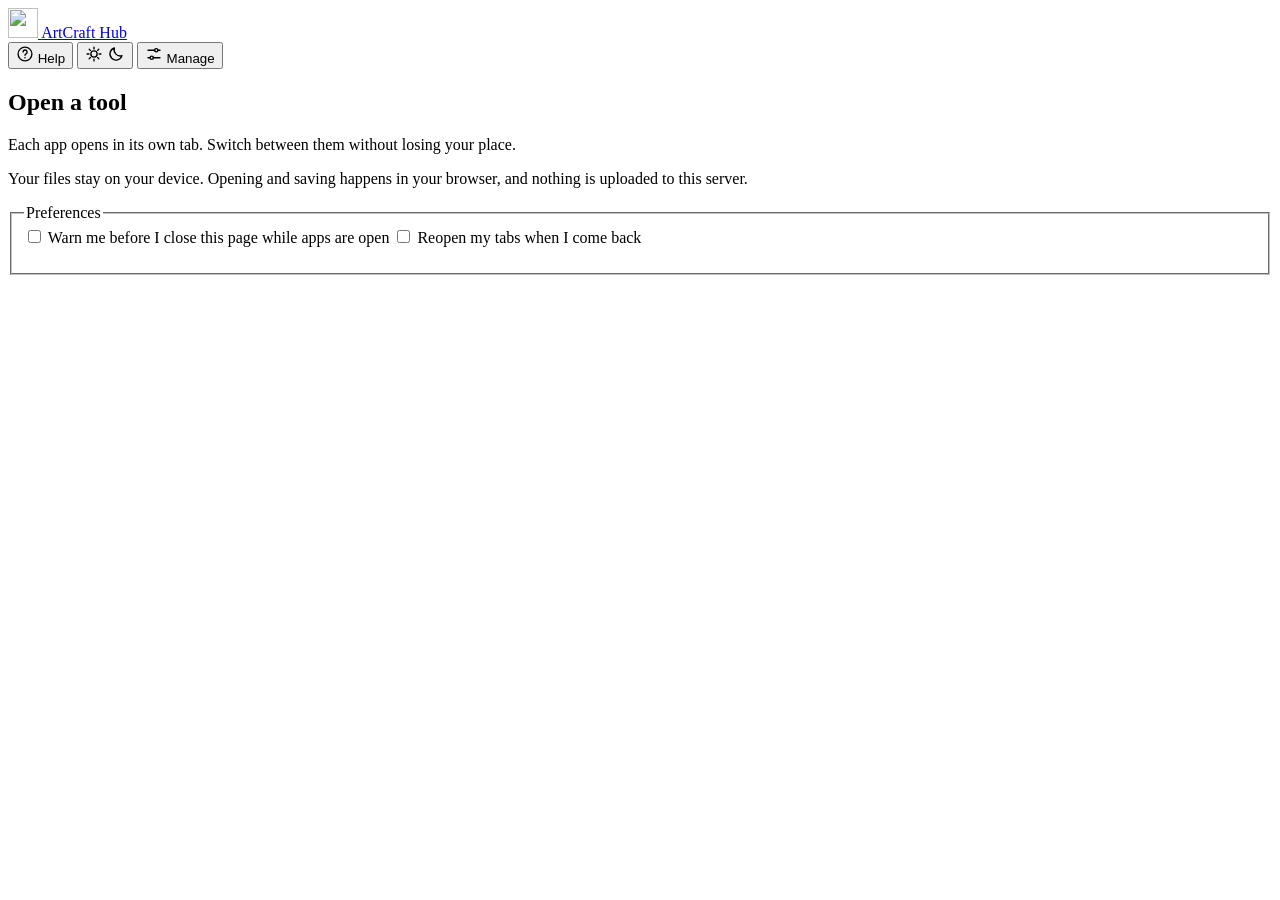
==== public/index.html @ 74a83a58 "Add files via upload" ====
<!doctype html>
<html lang="en" data-theme="dark">
<head>
  <meta charset="utf-8">
  <meta name="viewport" content="width=device-width, initial-scale=1, viewport-fit=cover">
  <meta name="color-scheme" content="dark light">
  <meta name="theme-color" content="#171a21">
  <title>ArtCraft Hub</title>
  <link rel="icon" type="image/png" sizes="32x32" href="/icon-32.png">
  <link rel="icon" type="image/png" sizes="192x192" href="/icon-192.png">
  <link rel="apple-touch-icon" href="/apple-touch-icon.png">
  <link rel="manifest" href="/manifest.webmanifest">
  <link rel="stylesheet" href="/_hub/app.css">
  <script src="/_hub/theme-init.js"></script>
</head>
<body>
  <header class="bar">
    <a class="brand" href="/" aria-label="ArtCraft Hub home">
      <img src="/logo-96.png" alt="" width="30" height="30">
      <span>ArtCraft Hub</span>
    </a>
    <div class="tabs" id="tabs" role="tablist" aria-label="Open apps"></div>
    <div class="actions">
      <button class="btn ghost" id="helpBtn" type="button" aria-label="Help and information">
        <svg viewBox="0 0 24 24" width="18" height="18" aria-hidden="true"><circle cx="12" cy="12" r="9.2" fill="none" stroke="currentColor" stroke-width="1.8"/><path d="M9.4 9.4a2.7 2.7 0 1 1 3.9 2.4c-.9.5-1.3 1-1.3 2" fill="none" stroke="currentColor" stroke-width="1.8" stroke-linecap="round"/><circle cx="12" cy="17" r="1.1" fill="currentColor"/></svg>
        <span class="lbl">Help</span>
      </button>
      <button class="btn ghost" id="themeBtn" type="button">
        <svg class="i-sun" viewBox="0 0 24 24" width="18" height="18" aria-hidden="true"><circle cx="12" cy="12" r="4.2" fill="none" stroke="currentColor" stroke-width="1.8"/><path d="M12 2.8v2.4M12 18.8v2.4M2.8 12h2.4M18.8 12h2.4M5.5 5.5l1.7 1.7M16.8 16.8l1.7 1.7M5.5 18.5l1.7-1.7M16.8 7.2l1.7-1.7" stroke="currentColor" stroke-width="1.8" stroke-linecap="round"/></svg>
        <svg class="i-moon" viewBox="0 0 24 24" width="18" height="18" aria-hidden="true"><path d="M20 14.2A8.2 8.2 0 0 1 9.8 4 8.2 8.2 0 1 0 20 14.2z" fill="none" stroke="currentColor" stroke-width="1.8" stroke-linejoin="round"/></svg>
        <span class="lbl" id="themeLbl"></span>
      </button>
      <button class="btn ghost" id="manageBtn" type="button" aria-label="Manage apps">
        <svg viewBox="0 0 24 24" width="18" height="18" aria-hidden="true"><path d="M4 7h9M17 7h3M4 17h3M11 17h9" stroke="currentColor" stroke-width="1.8" stroke-linecap="round"/><circle cx="15" cy="7" r="2.2" fill="none" stroke="currentColor" stroke-width="1.8"/><circle cx="9" cy="17" r="2.2" fill="none" stroke="currentColor" stroke-width="1.8"/></svg>
        <span class="lbl">Manage</span>
      </button>
    </div>
  </header>

  <div class="notice" id="updateBanner" role="status" aria-live="polite" hidden>
    <span id="updateText"></span>
    <span class="notice-btns">
      <button class="btn solid-inv" id="refreshBtn" type="button">Refresh now</button>
      <button class="btn ghost-inv" id="dismissBtn" type="button">Not now</button>
    </span>
  </div>

  <main id="stage">
    <div class="problem" id="problemBar" role="alert" hidden>
      <div class="problem-text">
        <strong id="problemTitle"></strong>
        <span id="problemBody"></span>
      </div>
      <span class="notice-btns">
        <button class="btn" id="problemReload" type="button">Reload this app</button>
        <button class="btn ghost" id="problemDismiss" type="button">Dismiss</button>
      </span>
    </div>
    <section class="home" id="home" role="tabpanel" aria-labelledby="tab-home">
      <div class="home-inner">
        <h1>Open a tool</h1>
        <p class="lede">Each app opens in its own tab. Switch between them without losing your place.</p>
        <div id="groups" aria-live="polite"></div>
        <p class="privacy">Your files stay on your device. Opening and saving happens in your browser, and nothing is uploaded to this server.</p>
        <fieldset class="prefs">
          <legend>Preferences</legend>
          <label><input type="checkbox" id="warnPref"> Warn me before I close this page while apps are open</label>
          <label><input type="checkbox" id="restorePref"> Reopen my tabs when I come back</label>
          <p class="note" id="storageNote"></p>
        </fieldset>
        <p class="contact" id="contact" hidden></p>
      </div>
    </section>
    <div id="frames"></div>
  </main>

  <dialog id="helpDlg" aria-labelledby="helpTitle">
    <div class="dlg-head">
      <h2 id="helpTitle">Help and information</h2>
      <button class="btn ghost" type="button" data-close>Close</button>
    </div>
    <div class="prose">
      <h3>Using the apps</h3>
      <ul>
        <li>Pick a tool on the Home tab to open it in a new tab. Switch between tabs whenever you like; each open app keeps its place.</li>
        <li>Open and save files from each app’s own menus. Files come from and go to your device, and nothing is uploaded to this server.</li>
        <li>Save to a file often. Browser storage is not a backup, and a crash or cleared browser data can lose unsaved work.</li>
        <li>You are warned before closing the page while apps are open. You can turn that off, and tab restoring too, under Preferences on the Home tab.</li>
        <li>A banner offers a refresh when an app is added, updated or removed. Save your work first, because refreshing restarts the open apps.</li>
        <li>A small arrow beside a version number means a newer version exists that the site owner has not installed yet.</li>
      </ul>

      <h3>If an app will not open or looks blank</h3>
      <p>When an app cannot start, a red bar appears above it with the reason. Try these in order:</p>
      <ol>
        <li>Press <strong>Reload this app</strong> in the bar, or refresh the page.</li>
        <li>Make sure the address starts with <code>https://</code>. Many browser features, including saving to your device and fast graphics, only work on secure pages.</li>
        <li>Use an up-to-date Chrome, Edge, Firefox or Safari. These apps run as WebAssembly and need WebGL or WebGPU for graphics. Turn on hardware acceleration in your browser settings if it is off.</li>
        <li>Close other tabs and apps, especially on phones and tablets. Each open app uses memory.</li>
        <li>If the bar says a file is missing, the problem is in how the project packaged that release. The site owner can choose another version in Manage, and the project’s maintainers can fix it in their next release.</li>
      </ol>

      <h3>What the hub fixes on its own</h3>
      <ul>
        <li>It finds the web build even when a project names its files differently, and skips installers for Windows, macOS and Linux.</li>
        <li>It checks every download before using it. If a file the app needs is in the wrong folder, it is moved into place.</li>
        <li>If the newest release is broken, the hub keeps or installs the newest one that works, remembers the broken one so it is not downloaded again, and tells the owner why in Manage.</li>
        <li>Sites built for the root of a domain have their main links adjusted so they load from here.</li>
        <li>Icons are taken from the app itself, or from the project’s repository, and a lettered tile is used if none is found.</li>
        <li>Routine log messages from apps are hidden so the browser console shows warnings and errors only.</li>
      </ul>

      <h3>Adding an app (site owner)</h3>
      <ol>
        <li>Press <strong>Manage</strong> and sign in with the admin token.</li>
        <li>Under <strong>Add an app</strong>, enter the project’s GitHub address, such as <code>owner/name</code>. Optionally choose a group, a short description, a release file pattern or an icon address.</li>
        <li>Press <strong>Add app</strong>. The server finds the project’s releases, downloads the newest web build that works, and adds a tile. This usually takes under a minute, and the list shows progress or the reason it failed.</li>
        <li>After that the server checks for new releases by itself. Each app has an <strong>Update automatically</strong> switch. When it is off, the list shows that an update is available and you press <strong>Update</strong> when you are ready.</li>
        <li>To stay on a particular version, choose it in the version list and press <strong>Pin</strong>. A pinned app never changes until you unpin it, but the list still tells you when something newer exists.</li>
        <li>Under <strong>Groups</strong> you can rename a group, which moves every app in it, and choose its colour. Use <strong>Edit</strong> on an app to change its details.</li>
      </ol>

      <h3>What an app needs in order to work here</h3>
      <ul>
        <li>A public GitHub repository with a published Release. Tags on their own are not enough.</li>
        <li>A release file that is a zip of a static website with an <code>index.html</code>. The hub recognises the usual <code>-web-</code> name and other web-looking zips. If a project’s file is named differently, use Edit and set the release file pattern.</li>
        <li>Links that work from a sub-folder. Sites that need to sit at the root of a domain may not load.</li>
        <li>A size under the limit, 400 MB unless the owner changed it.</li>
      </ul>

      <h3>Limitations</h3>
      <ul>
        <li>Only browser-based builds work. Desktop installers such as .exe, .dmg, .deb or .AppImage cannot run here.</li>
        <li>Private repositories are not supported. GitHub limits how often releases can be checked, and the owner can add a <code>GITHUB_TOKEN</code> to raise that.</li>
        <li>All apps share one web address and so share the browser’s storage. Only add projects you trust.</li>
        <li>Whether an app recovers unsaved work after a crash depends on the app. The hub only remembers which tabs were open.</li>
        <li>If every recent release of a project is broken, the app cannot be installed until the project publishes a fixed one.</li>
        <li>Saving to a file on the device needs a secure (HTTPS) connection in most browsers.</li>
      </ul>
    </div>
  </dialog>

  <dialog id="manageDlg" aria-labelledby="manageTitle">
    <div class="dlg-head">
      <h2 id="manageTitle">Manage apps</h2>
      <button class="btn ghost" id="manageClose" type="button">Close</button>
    </div>
    <div id="loginView">
      <form id="loginForm" autocomplete="off" novalidate>
        <p>Enter the admin token set in the container’s <code>ADMIN_TOKEN</code> variable.</p>
        <input class="sr-only" type="text" name="username" autocomplete="username" value="admin" tabindex="-1" aria-hidden="true">
        <div class="row">
          <input id="tokenInput" type="password" autocomplete="off" aria-label="Admin token" placeholder="Admin token">
          <button class="btn solid" id="loginBtn" type="submit">Sign in</button>
        </div>
        <p class="err" id="loginErr" role="alert"></p>
      </form>
    </div>
    <div id="adminView" hidden>
      <div class="row spread">
        <p class="note" id="adminNote"></p>
        <div class="row">
          <button class="btn" id="howBtn" type="button">How adding apps works</button>
          <button class="btn" id="checkAllBtn" type="button">Check for updates</button>
          <button class="btn ghost" id="logoutBtn" type="button">Sign out</button>
        </div>
      </div>

      <h3 id="appsHeading">Apps</h3>
      <ul class="applist" id="adminList"></ul>

      <h3>Groups</h3>
      <p class="note">Rename a group to move every app in it, or pick its colour.</p>
      <div class="cats" id="catEditor"></div>

      <section id="appForm">
        <h3 id="formTitle">Add an app</h3>
        <div class="form" id="addForm">
          <label>GitHub repository<input id="fRepo" placeholder="owner/name or https://github.com/owner/name"></label>
          <label>Name<input id="fName" placeholder="Shown on the card"></label>
          <label>Group<input id="fCat" placeholder="Office, Create, Other…" list="catList"></label>
          <datalist id="catList"></datalist>
          <label>Description<input id="fDesc" placeholder="One short line"></label>
          <label>Release file pattern <span class="hint">(optional)</span><input id="fPattern" placeholder="-web-.*\.zip$"></label>
          <label>Icon address <span class="hint">(optional, https)</span><input id="fIcon" placeholder="Used if no icon is found automatically"></label>
          <div class="row wide">
            <button class="btn solid" id="saveAppBtn" type="button">Add app</button>
            <button class="btn ghost" id="cancelEditBtn" type="button" hidden>Cancel edit</button>
          </div>
          <p class="err wide" id="formErr" role="alert"></p>
        </div>
      </section>

      <h3>Home page footer</h3>
      <p class="note">Off by default. When on, the contact is shown at the bottom of the home page for everyone.</p>
      <div class="form" id="siteForm">
        <label class="wide check"><input type="checkbox" id="sContactOn"> Show contact details on the home page</label>
        <label>Email or web address<input id="sContact" placeholder="you@example.com or https://example.com/contact"></label>
        <label>Text before it <span class="hint">(optional)</span><input id="sLabel" placeholder="Questions or problems? Contact"></label>
        <div class="row wide"><button class="btn solid" id="saveSiteBtn" type="button">Save footer</button></div>
        <p class="err wide" id="siteErr" role="alert"></p>
      </div>
    </div>
  </dialog>

  <div class="toast" id="toast" role="status" aria-live="polite"></div>
  <script src="/_hub/app.js" defer></script>
</body>
</html>
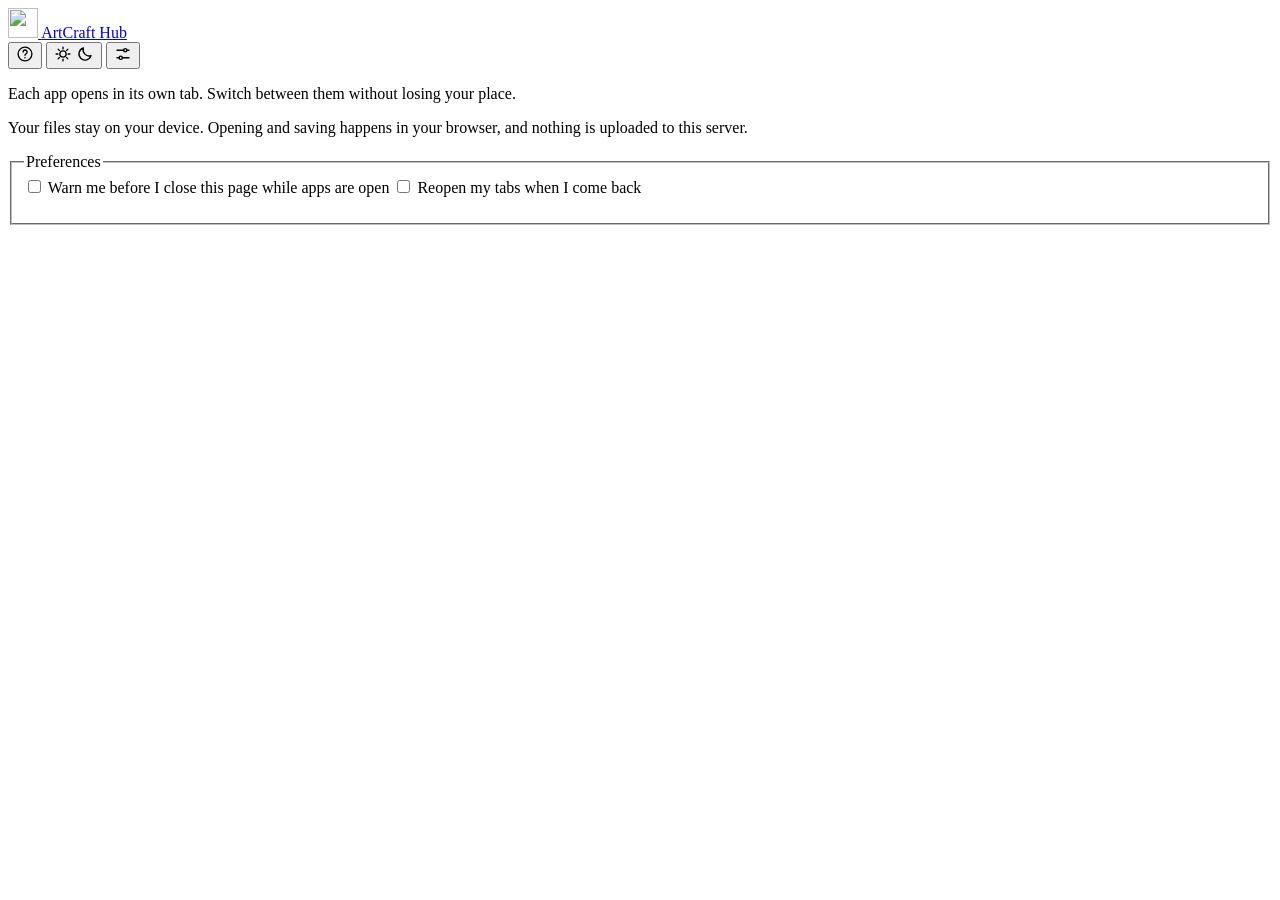
==== commit d8570020: "Remove labels from buttons and header Removed text from Help, Manage buttons, and header." ====
--- a/public/index.html
+++ b/public/index.html
@@ -23,7 +23,7 @@
     <div class="actions">
       <button class="btn ghost" id="helpBtn" type="button" aria-label="Help and information">
         <svg viewBox="0 0 24 24" width="18" height="18" aria-hidden="true"><circle cx="12" cy="12" r="9.2" fill="none" stroke="currentColor" stroke-width="1.8"/><path d="M9.4 9.4a2.7 2.7 0 1 1 3.9 2.4c-.9.5-1.3 1-1.3 2" fill="none" stroke="currentColor" stroke-width="1.8" stroke-linecap="round"/><circle cx="12" cy="17" r="1.1" fill="currentColor"/></svg>
-        <span class="lbl">Help</span>
+        <span class="lbl"></span>
       </button>
       <button class="btn ghost" id="themeBtn" type="button">
         <svg class="i-sun" viewBox="0 0 24 24" width="18" height="18" aria-hidden="true"><circle cx="12" cy="12" r="4.2" fill="none" stroke="currentColor" stroke-width="1.8"/><path d="M12 2.8v2.4M12 18.8v2.4M2.8 12h2.4M18.8 12h2.4M5.5 5.5l1.7 1.7M16.8 16.8l1.7 1.7M5.5 18.5l1.7-1.7M16.8 7.2l1.7-1.7" stroke="currentColor" stroke-width="1.8" stroke-linecap="round"/></svg>
@@ -32,7 +32,7 @@
       </button>
       <button class="btn ghost" id="manageBtn" type="button" aria-label="Manage apps">
         <svg viewBox="0 0 24 24" width="18" height="18" aria-hidden="true"><path d="M4 7h9M17 7h3M4 17h3M11 17h9" stroke="currentColor" stroke-width="1.8" stroke-linecap="round"/><circle cx="15" cy="7" r="2.2" fill="none" stroke="currentColor" stroke-width="1.8"/><circle cx="9" cy="17" r="2.2" fill="none" stroke="currentColor" stroke-width="1.8"/></svg>
-        <span class="lbl">Manage</span>
+        <span class="lbl"></span>
       </button>
     </div>
   </header>
@@ -58,7 +58,6 @@
     </div>
     <section class="home" id="home" role="tabpanel" aria-labelledby="tab-home">
       <div class="home-inner">
-        <h1>Open a tool</h1>
         <p class="lede">Each app opens in its own tab. Switch between them without losing your place.</p>
         <div id="groups" aria-live="polite"></div>
         <p class="privacy">Your files stay on your device. Opening and saving happens in your browser, and nothing is uploaded to this server.</p>
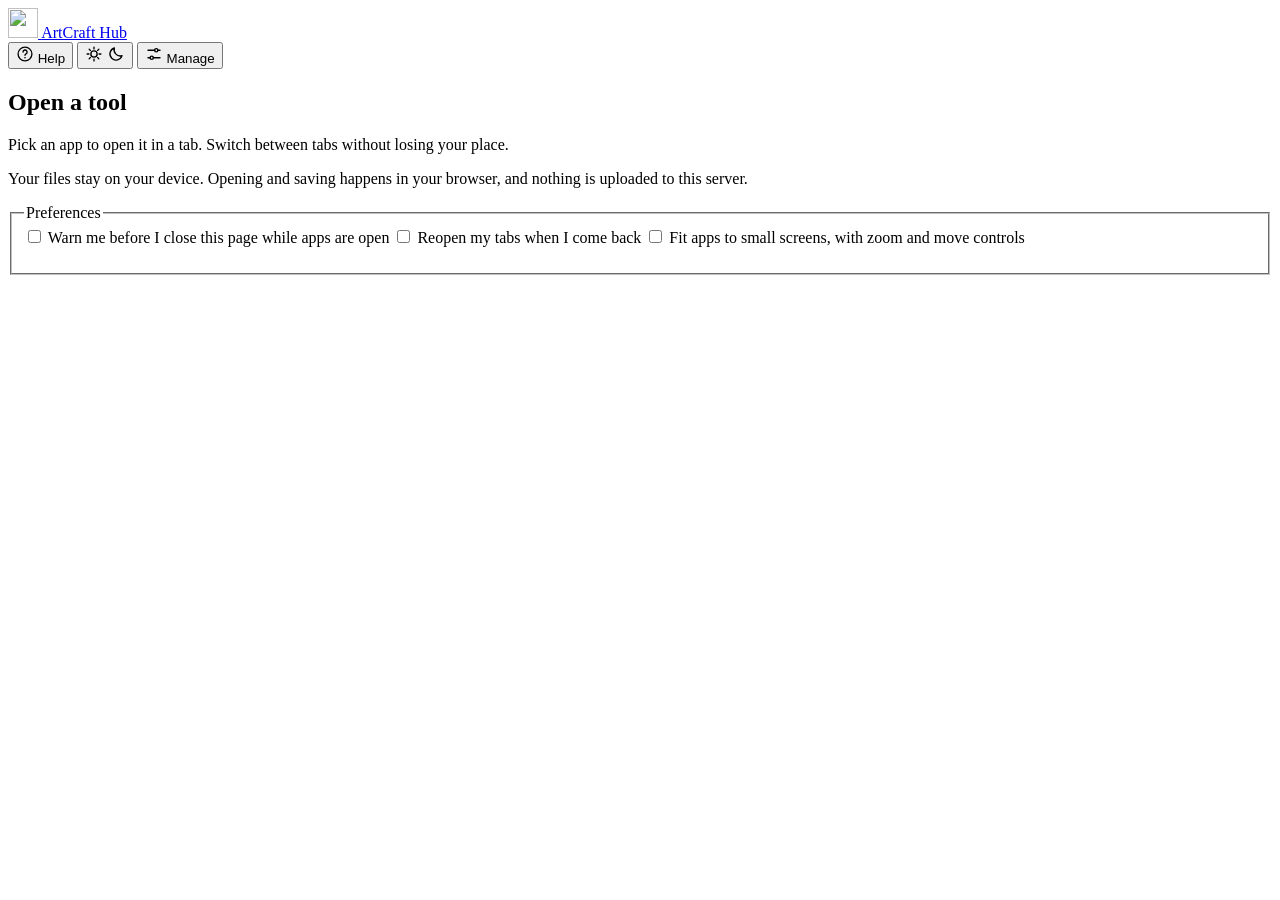
==== commit 4720544b: "Add files via upload" ====
--- a/public/index.html
+++ b/public/index.html
@@ -21,18 +21,18 @@
     </a>
     <div class="tabs" id="tabs" role="tablist" aria-label="Open apps"></div>
     <div class="actions">
-      <button class="btn ghost" id="helpBtn" type="button" aria-label="Help and information">
+      <button class="btn ghost" id="helpBtn" type="button" aria-label="Help and information" title="Help and information">
         <svg viewBox="0 0 24 24" width="18" height="18" aria-hidden="true"><circle cx="12" cy="12" r="9.2" fill="none" stroke="currentColor" stroke-width="1.8"/><path d="M9.4 9.4a2.7 2.7 0 1 1 3.9 2.4c-.9.5-1.3 1-1.3 2" fill="none" stroke="currentColor" stroke-width="1.8" stroke-linecap="round"/><circle cx="12" cy="17" r="1.1" fill="currentColor"/></svg>
-        <span class="lbl"></span>
+        <span class="lbl">Help</span>
       </button>
       <button class="btn ghost" id="themeBtn" type="button">
         <svg class="i-sun" viewBox="0 0 24 24" width="18" height="18" aria-hidden="true"><circle cx="12" cy="12" r="4.2" fill="none" stroke="currentColor" stroke-width="1.8"/><path d="M12 2.8v2.4M12 18.8v2.4M2.8 12h2.4M18.8 12h2.4M5.5 5.5l1.7 1.7M16.8 16.8l1.7 1.7M5.5 18.5l1.7-1.7M16.8 7.2l1.7-1.7" stroke="currentColor" stroke-width="1.8" stroke-linecap="round"/></svg>
         <svg class="i-moon" viewBox="0 0 24 24" width="18" height="18" aria-hidden="true"><path d="M20 14.2A8.2 8.2 0 0 1 9.8 4 8.2 8.2 0 1 0 20 14.2z" fill="none" stroke="currentColor" stroke-width="1.8" stroke-linejoin="round"/></svg>
         <span class="lbl" id="themeLbl"></span>
       </button>
-      <button class="btn ghost" id="manageBtn" type="button" aria-label="Manage apps">
+      <button class="btn ghost" id="manageBtn" type="button" aria-label="Manage apps" title="Manage apps">
         <svg viewBox="0 0 24 24" width="18" height="18" aria-hidden="true"><path d="M4 7h9M17 7h3M4 17h3M11 17h9" stroke="currentColor" stroke-width="1.8" stroke-linecap="round"/><circle cx="15" cy="7" r="2.2" fill="none" stroke="currentColor" stroke-width="1.8"/><circle cx="9" cy="17" r="2.2" fill="none" stroke="currentColor" stroke-width="1.8"/></svg>
-        <span class="lbl"></span>
+        <span class="lbl">Manage</span>
       </button>
     </div>
   </header>
@@ -58,19 +58,32 @@
     </div>
     <section class="home" id="home" role="tabpanel" aria-labelledby="tab-home">
       <div class="home-inner">
-        <p class="lede">Each app opens in its own tab. Switch between them without losing your place.</p>
+        <h1>Open a tool</h1>
+        <p class="lede">Pick an app to open it in a tab. Switch between tabs without losing your place.</p>
         <div id="groups" aria-live="polite"></div>
         <p class="privacy">Your files stay on your device. Opening and saving happens in your browser, and nothing is uploaded to this server.</p>
         <fieldset class="prefs">
           <legend>Preferences</legend>
           <label><input type="checkbox" id="warnPref"> Warn me before I close this page while apps are open</label>
           <label><input type="checkbox" id="restorePref"> Reopen my tabs when I come back</label>
+          <label><input type="checkbox" id="fitPref"> Fit apps to small screens, with zoom and move controls</label>
           <p class="note" id="storageNote"></p>
         </fieldset>
         <p class="contact" id="contact" hidden></p>
       </div>
     </section>
     <div id="frames"></div>
+    <div class="viewbar" id="viewbar" role="toolbar" aria-label="View controls" hidden>
+      <span class="vb-controls" id="vbControls">
+        <button id="vbOut" type="button" aria-label="Zoom out" title="Zoom out">&minus;</button>
+        <button id="vbFit" type="button" aria-label="Fit to screen" title="Fit to screen"><span id="vbLabel">100%</span></button>
+        <button id="vbIn" type="button" aria-label="Zoom in" title="Zoom in">+</button>
+        <button id="vbPan" type="button" aria-pressed="false">Move view</button>
+      </span>
+      <button id="vbToggle" type="button" aria-expanded="true" aria-label="Hide view controls" title="Hide view controls">
+        <svg viewBox="0 0 24 24" width="18" height="18" aria-hidden="true"><path d="M4 9V4h5M20 9V4h-5M4 15v5h5M20 15v5h-5" fill="none" stroke="currentColor" stroke-width="2" stroke-linecap="round" stroke-linejoin="round"/></svg>
+      </button>
+    </div>
   </main>
 
   <dialog id="helpDlg" aria-labelledby="helpTitle">
@@ -87,6 +100,14 @@
         <li>You are warned before closing the page while apps are open. You can turn that off, and tab restoring too, under Preferences on the Home tab.</li>
         <li>A banner offers a refresh when an app is added, updated or removed. Save your work first, because refreshing restarts the open apps.</li>
         <li>A small arrow beside a version number means a newer version exists that the site owner has not installed yet.</li>
+      </ul>
+
+      <h3>Using the apps on a phone or tablet</h3>
+      <ul>
+        <li>These are full desktop-style apps, so on a small screen they are shown at a larger virtual size, scaled down so the whole window fits. Landscape and tablets give the most room.</li>
+        <li>Use the controls at the bottom right: <strong>+</strong> and <strong>&minus;</strong> zoom in and out, the percentage button fits the app back to your screen, and the corner button hides the controls.</li>
+        <li>When zoomed in, press <strong>Move view</strong> and drag to look around, then press <strong>Use app</strong> to go back to touching the app itself.</li>
+        <li>Prefer the app at its normal size? Turn off <strong>Fit apps to small screens</strong> under Preferences on the Home tab.</li>
       </ul>
 
       <h3>If an app will not open or looks blank</h3>
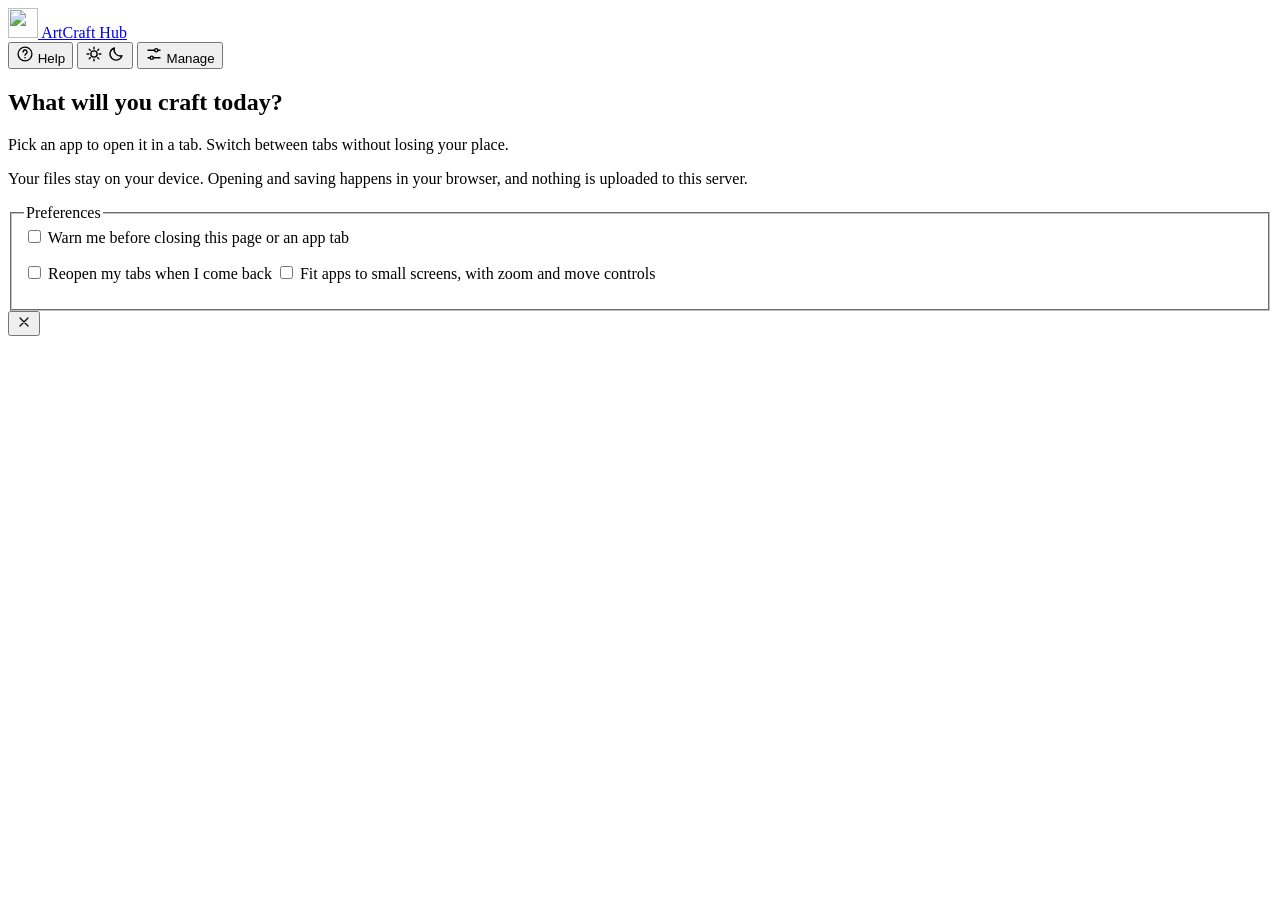
==== commit 2504d3f0: "Add files via upload" ====
--- a/public/index.html
+++ b/public/index.html
@@ -4,7 +4,7 @@
   <meta charset="utf-8">
   <meta name="viewport" content="width=device-width, initial-scale=1, viewport-fit=cover">
   <meta name="color-scheme" content="dark light">
-  <meta name="theme-color" content="#171a21">
+  <meta name="theme-color" content="#17171b">
   <title>ArtCraft Hub</title>
   <link rel="icon" type="image/png" sizes="32x32" href="/icon-32.png">
   <link rel="icon" type="image/png" sizes="192x192" href="/icon-192.png">
@@ -15,6 +15,9 @@
 </head>
 <body>
   <header class="bar">
+    <button class="btn ghost rail-toggle" id="railBtn" type="button" aria-controls="rail" aria-expanded="false" aria-label="Show app launcher" title="Show app launcher" hidden>
+      <svg viewBox="0 0 24 24" width="18" height="18" aria-hidden="true"><rect x="3.5" y="4.5" width="17" height="15" rx="2.5" fill="none" stroke="currentColor" stroke-width="1.8"/><path d="M9.5 4.5v15" stroke="currentColor" stroke-width="1.8"/></svg>
+    </button>
     <a class="brand" href="/" aria-label="ArtCraft Hub home">
       <img src="/logo-96.png" alt="" width="30" height="30">
       <span>ArtCraft Hub</span>
@@ -46,6 +49,11 @@
   </div>
 
   <main id="stage">
+    <nav class="rail" id="rail" aria-label="Launch an app" hidden>
+      <div class="rail-list" id="railList"></div>
+    </nav>
+    <div class="rail-scrim" id="railScrim" hidden></div>
+    <div class="stage-main">
     <div class="problem" id="problemBar" role="alert" hidden>
       <div class="problem-text">
         <strong id="problemTitle"></strong>
@@ -58,13 +66,16 @@
     </div>
     <section class="home" id="home" role="tabpanel" aria-labelledby="tab-home">
       <div class="home-inner">
-        <h1>Open a tool</h1>
-        <p class="lede">Pick an app to open it in a tab. Switch between tabs without losing your place.</p>
+        <header class="hero">
+          <h1>What will you <span class="hl">craft</span> today?</h1>
+          <p class="lede">Pick an app to open it in a tab. Switch between tabs without losing your place.</p>
+        </header>
         <div id="groups" aria-live="polite"></div>
         <p class="privacy">Your files stay on your device. Opening and saving happens in your browser, and nothing is uploaded to this server.</p>
         <fieldset class="prefs">
           <legend>Preferences</legend>
-          <label><input type="checkbox" id="warnPref"> Warn me before I close this page while apps are open</label>
+          <label><input type="checkbox" id="warnPref"> Warn me before closing this page or an app tab</label>
+          <p class="note" id="closeNote"></p>
           <label><input type="checkbox" id="restorePref"> Reopen my tabs when I come back</label>
           <label><input type="checkbox" id="fitPref"> Fit apps to small screens, with zoom and move controls</label>
           <p class="note" id="storageNote"></p>
@@ -72,7 +83,15 @@
         <p class="contact" id="contact" hidden></p>
       </div>
     </section>
-    <div id="frames"></div>
+    <section class="appwin off" id="appwin" aria-label="Open app">
+      <div class="appbar" id="appbar">
+        <span class="appbar-info" id="appbarInfo"></span>
+        <button class="appbar-x" id="appbarClose" type="button" aria-label="Close app" title="Close app">
+          <svg viewBox="0 0 24 24" width="16" height="16" aria-hidden="true"><path d="M6 6l12 12M18 6L6 18" fill="none" stroke="currentColor" stroke-width="1.8" stroke-linecap="round"/></svg>
+        </button>
+      </div>
+      <div id="frames"></div>
+    </section>
     <div class="viewbar" id="viewbar" role="toolbar" aria-label="View controls" hidden>
       <span class="vb-controls" id="vbControls">
         <button id="vbOut" type="button" aria-label="Zoom out" title="Zoom out">&minus;</button>
@@ -84,6 +103,7 @@
         <svg viewBox="0 0 24 24" width="18" height="18" aria-hidden="true"><path d="M4 9V4h5M20 9V4h-5M4 15v5h5M20 15v5h-5" fill="none" stroke="currentColor" stroke-width="2" stroke-linecap="round" stroke-linejoin="round"/></svg>
       </button>
     </div>
+    </div>
   </main>
 
   <dialog id="helpDlg" aria-labelledby="helpTitle">
@@ -95,11 +115,20 @@
       <h3>Using the apps</h3>
       <ul>
         <li>Pick a tool on the Home tab to open it in a new tab. Switch between tabs whenever you like; each open app keeps its place.</li>
+        <li>While an app is open, the icons down the left side jump to any other app, and a green dot marks the ones already open. The list scrolls if there are many. Press the panel button at the top left to hide or show it; on small screens it opens over the app and closes when you pick one.</li>
+        <li>On each tab, an open eye means that app is showing, and a crossed eye means it is hidden but still running (or not started yet, if the tab looks faded). The title bar above the app has a close button, and the logo takes you back Home without reloading.</li>
         <li>Open and save files from each app’s own menus. Files come from and go to your device, and nothing is uploaded to this server.</li>
         <li>Save to a file often. Browser storage is not a backup, and a crash or cleared browser data can lose unsaved work.</li>
-        <li>You are warned before closing the page while apps are open. You can turn that off, and tab restoring too, under Preferences on the Home tab.</li>
+        <li>You are warned before closing the page or an app tab while apps are open. You can turn that off, and tab restoring too, under Preferences on the Home tab, which also says whether the warning is active.</li>
         <li>A banner offers a refresh when an app is added, updated or removed. Save your work first, because refreshing restarts the open apps.</li>
         <li>A small arrow beside a version number means a newer version exists that the site owner has not installed yet.</li>
+      </ul>
+
+      <h3>Keeping your work safe</h3>
+      <ul>
+        <li>Your browser only shows the close warning after you have clicked or typed on the page. If you have just reopened the page, click anywhere once.</li>
+        <li>Phone and tablet browsers mostly never show it, and no browser can warn if it crashes, restarts or the device shuts down. Saving to a file is the only real protection.</li>
+        <li>Browsers can put background tabs to sleep to save memory, which restarts the apps in them without any warning. In Chrome, add this site under Settings → Performance → Memory Saver → Always keep these sites active. In Edge, use Settings → System and performance → Never put these sites to sleep.</li>
       </ul>
 
       <h3>Using the apps on a phone or tablet</h3>
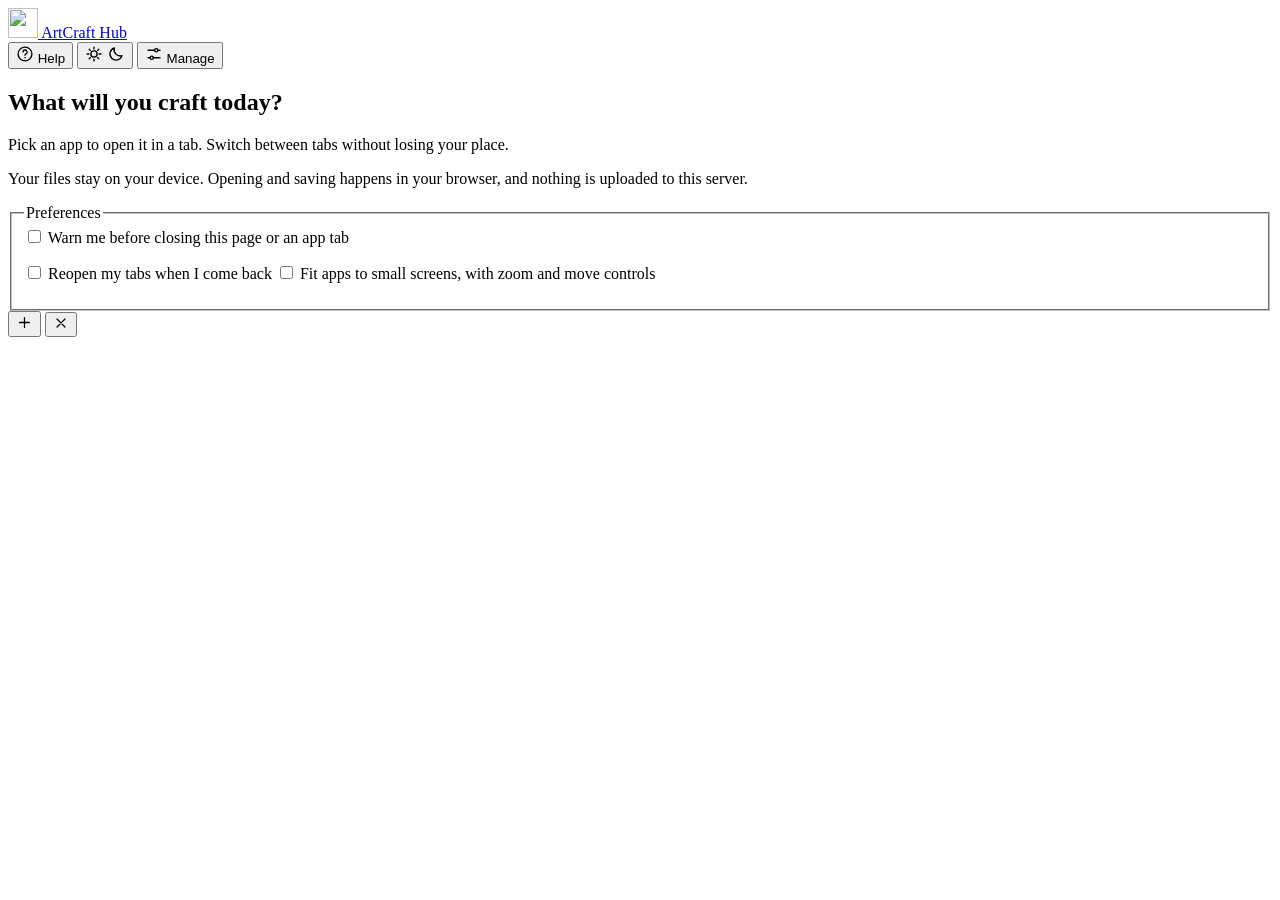
==== commit 324fd70d: "Add files via upload" ====
--- a/public/index.html
+++ b/public/index.html
@@ -70,6 +70,7 @@
           <h1>What will you <span class="hl">craft</span> today?</h1>
           <p class="lede">Pick an app to open it in a tab. Switch between tabs without losing your place.</p>
         </header>
+        <div class="home-block" id="homeBlock">
         <div id="groups" aria-live="polite"></div>
         <p class="privacy">Your files stay on your device. Opening and saving happens in your browser, and nothing is uploaded to this server.</p>
         <fieldset class="prefs">
@@ -81,14 +82,20 @@
           <p class="note" id="storageNote"></p>
         </fieldset>
         <p class="contact" id="contact" hidden></p>
+        </div>
       </div>
     </section>
     <section class="appwin off" id="appwin" aria-label="Open app">
       <div class="appbar" id="appbar">
         <span class="appbar-info" id="appbarInfo"></span>
-        <button class="appbar-x" id="appbarClose" type="button" aria-label="Close app" title="Close app">
-          <svg viewBox="0 0 24 24" width="16" height="16" aria-hidden="true"><path d="M6 6l12 12M18 6L6 18" fill="none" stroke="currentColor" stroke-width="1.8" stroke-linecap="round"/></svg>
-        </button>
+        <span class="appbar-btns">
+          <button class="appbar-x" id="appbarNew" type="button" aria-label="Open another in a new tab" title="Open another in a new tab">
+            <svg viewBox="0 0 24 24" width="17" height="17" aria-hidden="true"><path d="M12 5v14M5 12h14" fill="none" stroke="currentColor" stroke-width="1.8" stroke-linecap="round"/></svg>
+          </button>
+          <button class="appbar-x" id="appbarClose" type="button" aria-label="Close app" title="Close app">
+            <svg viewBox="0 0 24 24" width="16" height="16" aria-hidden="true"><path d="M6 6l12 12M18 6L6 18" fill="none" stroke="currentColor" stroke-width="1.8" stroke-linecap="round"/></svg>
+          </button>
+        </span>
       </div>
       <div id="frames"></div>
     </section>
@@ -111,10 +118,11 @@
       <h2 id="helpTitle">Help and information</h2>
       <button class="btn ghost" type="button" data-close>Close</button>
     </div>
-    <div class="prose">
+    <div class="prose dlg-body">
       <h3>Using the apps</h3>
       <ul>
         <li>Pick a tool on the Home tab to open it in a new tab. Switch between tabs whenever you like; each open app keeps its place.</li>
+        <li>Clicking an app on Home always opens it in a new tab, so you can have the same app open more than once (the tabs read WordCraft, WordCraft 2 and so on). The <strong>+</strong> in the app’s title bar opens another, and Shift-clicking an icon in the left column does too. Tabs of the same app share that app’s saved data in your browser, so save to files and be careful with apps that keep a library in the browser.</li>
         <li>While an app is open, the icons down the left side jump to any other app, and a green dot marks the ones already open. The list scrolls if there are many. Press the panel button at the top left to hide or show it; on small screens it opens over the app and closes when you pick one.</li>
         <li>On each tab, an open eye means that app is showing, and a crossed eye means it is hidden but still running (or not started yet, if the tab looks faded). The title bar above the app has a close button, and the logo takes you back Home without reloading.</li>
         <li>Open and save files from each app’s own menus. Files come from and go to your device, and nothing is uploaded to this server.</li>
@@ -194,7 +202,7 @@
       <h2 id="manageTitle">Manage apps</h2>
       <button class="btn ghost" id="manageClose" type="button">Close</button>
     </div>
-    <div id="loginView">
+    <div id="loginView" class="dlg-body">
       <form id="loginForm" autocomplete="off" novalidate>
         <p>Enter the admin token set in the container’s <code>ADMIN_TOKEN</code> variable.</p>
         <input class="sr-only" type="text" name="username" autocomplete="username" value="admin" tabindex="-1" aria-hidden="true">
@@ -205,7 +213,7 @@
         <p class="err" id="loginErr" role="alert"></p>
       </form>
     </div>
-    <div id="adminView" hidden>
+    <div id="adminView" class="dlg-body" hidden>
       <div class="row spread">
         <p class="note" id="adminNote"></p>
         <div class="row">
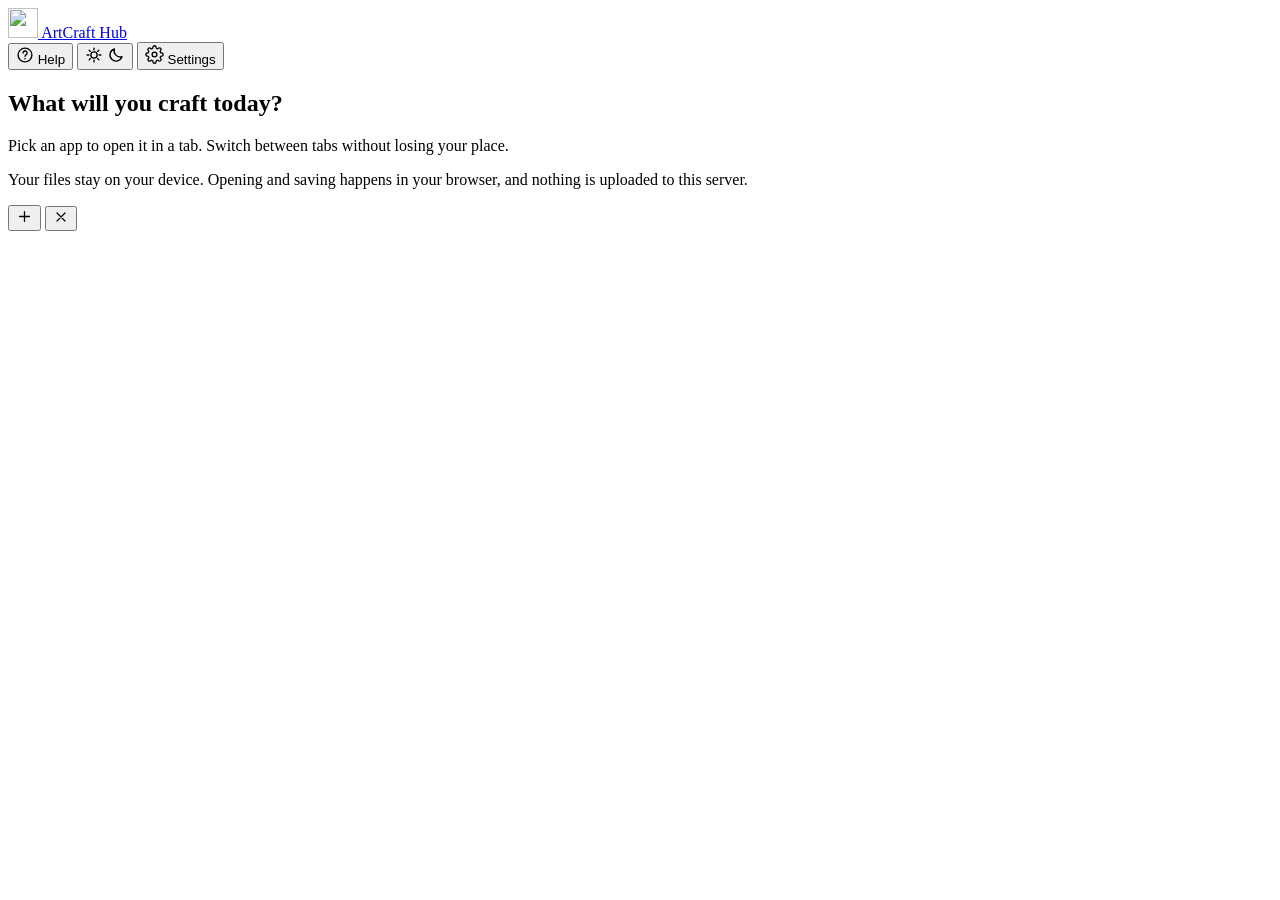
==== commit 911b7cc4: "Add files via upload" ====
--- a/public/index.html
+++ b/public/index.html
@@ -33,9 +33,9 @@
         <svg class="i-moon" viewBox="0 0 24 24" width="18" height="18" aria-hidden="true"><path d="M20 14.2A8.2 8.2 0 0 1 9.8 4 8.2 8.2 0 1 0 20 14.2z" fill="none" stroke="currentColor" stroke-width="1.8" stroke-linejoin="round"/></svg>
         <span class="lbl" id="themeLbl"></span>
       </button>
-      <button class="btn ghost" id="manageBtn" type="button" aria-label="Manage apps" title="Manage apps">
-        <svg viewBox="0 0 24 24" width="18" height="18" aria-hidden="true"><path d="M4 7h9M17 7h3M4 17h3M11 17h9" stroke="currentColor" stroke-width="1.8" stroke-linecap="round"/><circle cx="15" cy="7" r="2.2" fill="none" stroke="currentColor" stroke-width="1.8"/><circle cx="9" cy="17" r="2.2" fill="none" stroke="currentColor" stroke-width="1.8"/></svg>
-        <span class="lbl">Manage</span>
+      <button class="btn ghost" id="manageBtn" type="button" aria-label="Settings" title="Settings">
+        <svg viewBox="0 0 24 24" width="19" height="19" fill="none" stroke="currentColor" stroke-width="1.7" stroke-linecap="round" stroke-linejoin="round" aria-hidden="true"><path d="M19.4 15a1.65 1.65 0 0 0 .33 1.82l.06.06a2 2 0 0 1 0 2.83 2 2 0 0 1-2.83 0l-.06-.06a1.65 1.65 0 0 0-1.82-.33 1.65 1.65 0 0 0-1 1.51V21a2 2 0 0 1-2 2 2 2 0 0 1-2-2v-.09A1.65 1.65 0 0 0 9 19.4a1.65 1.65 0 0 0-1.82.33l-.06.06a2 2 0 0 1-2.83 0 2 2 0 0 1 0-2.83l.06-.06a1.65 1.65 0 0 0 .33-1.82 1.65 1.65 0 0 0-1.51-1H3a2 2 0 0 1-2-2 2 2 0 0 1 2-2h.09A1.65 1.65 0 0 0 4.6 9a1.65 1.65 0 0 0-.33-1.82l-.06-.06a2 2 0 0 1 0-2.83 2 2 0 0 1 2.83 0l.06.06a1.65 1.65 0 0 0 1.82.33H9a1.65 1.65 0 0 0 1-1.51V3a2 2 0 0 1 2-2 2 2 0 0 1 2 2v.09a1.65 1.65 0 0 0 1 1.51 1.65 1.65 0 0 0 1.82-.33l.06-.06a2 2 0 0 1 2.83 0 2 2 0 0 1 0 2.83l-.06.06a1.65 1.65 0 0 0-.33 1.82V9a1.65 1.65 0 0 0 1.51 1H21a2 2 0 0 1 2 2 2 2 0 0 1-2 2h-.09a1.65 1.65 0 0 0-1.51 1z"/><circle cx="12" cy="12" r="3"/></svg>
+        <span class="lbl">Settings</span>
       </button>
     </div>
   </header>
@@ -51,6 +51,9 @@
   <main id="stage">
     <nav class="rail" id="rail" aria-label="Launch an app" hidden>
       <div class="rail-list" id="railList"></div>
+      <div class="rail-foot">
+        <button class="rail-btn" id="railSettings" type="button" aria-label="Settings" title="Settings"><svg viewBox="0 0 24 24" width="22" height="22" fill="none" stroke="currentColor" stroke-width="1.7" stroke-linecap="round" stroke-linejoin="round" aria-hidden="true"><path d="M19.4 15a1.65 1.65 0 0 0 .33 1.82l.06.06a2 2 0 0 1 0 2.83 2 2 0 0 1-2.83 0l-.06-.06a1.65 1.65 0 0 0-1.82-.33 1.65 1.65 0 0 0-1 1.51V21a2 2 0 0 1-2 2 2 2 0 0 1-2-2v-.09A1.65 1.65 0 0 0 9 19.4a1.65 1.65 0 0 0-1.82.33l-.06.06a2 2 0 0 1-2.83 0 2 2 0 0 1 0-2.83l.06-.06a1.65 1.65 0 0 0 .33-1.82 1.65 1.65 0 0 0-1.51-1H3a2 2 0 0 1-2-2 2 2 0 0 1 2-2h.09A1.65 1.65 0 0 0 4.6 9a1.65 1.65 0 0 0-.33-1.82l-.06-.06a2 2 0 0 1 0-2.83 2 2 0 0 1 2.83 0l.06.06a1.65 1.65 0 0 0 1.82.33H9a1.65 1.65 0 0 0 1-1.51V3a2 2 0 0 1 2-2 2 2 0 0 1 2 2v.09a1.65 1.65 0 0 0 1 1.51 1.65 1.65 0 0 0 1.82-.33l.06-.06a2 2 0 0 1 2.83 0 2 2 0 0 1 0 2.83l-.06.06a1.65 1.65 0 0 0-.33 1.82V9a1.65 1.65 0 0 0 1.51 1H21a2 2 0 0 1 2 2 2 2 0 0 1-2 2h-.09a1.65 1.65 0 0 0-1.51 1z"/><circle cx="12" cy="12" r="3"/></svg></button>
+      </div>
     </nav>
     <div class="rail-scrim" id="railScrim" hidden></div>
     <div class="stage-main">
@@ -73,14 +76,6 @@
         <div class="home-block" id="homeBlock">
         <div id="groups" aria-live="polite"></div>
         <p class="privacy">Your files stay on your device. Opening and saving happens in your browser, and nothing is uploaded to this server.</p>
-        <fieldset class="prefs">
-          <legend>Preferences</legend>
-          <label><input type="checkbox" id="warnPref"> Warn me before closing this page or an app tab</label>
-          <p class="note" id="closeNote"></p>
-          <label><input type="checkbox" id="restorePref"> Reopen my tabs when I come back</label>
-          <label><input type="checkbox" id="fitPref"> Fit apps to small screens, with zoom and move controls</label>
-          <p class="note" id="storageNote"></p>
-        </fieldset>
         <p class="contact" id="contact" hidden></p>
         </div>
       </div>
@@ -99,6 +94,123 @@
       </div>
       <div id="frames"></div>
     </section>
+    <section class="appwin setwin" id="settingsWin" aria-label="Settings" hidden>
+      <div class="appbar">
+        <span class="appbar-info"><svg viewBox="0 0 24 24" width="20" height="20" fill="none" stroke="currentColor" stroke-width="1.7" stroke-linecap="round" stroke-linejoin="round" aria-hidden="true"><path d="M19.4 15a1.65 1.65 0 0 0 .33 1.82l.06.06a2 2 0 0 1 0 2.83 2 2 0 0 1-2.83 0l-.06-.06a1.65 1.65 0 0 0-1.82-.33 1.65 1.65 0 0 0-1 1.51V21a2 2 0 0 1-2 2 2 2 0 0 1-2-2v-.09A1.65 1.65 0 0 0 9 19.4a1.65 1.65 0 0 0-1.82.33l-.06.06a2 2 0 0 1-2.83 0 2 2 0 0 1 0-2.83l.06-.06a1.65 1.65 0 0 0 .33-1.82 1.65 1.65 0 0 0-1.51-1H3a2 2 0 0 1-2-2 2 2 0 0 1 2-2h.09A1.65 1.65 0 0 0 4.6 9a1.65 1.65 0 0 0-.33-1.82l-.06-.06a2 2 0 0 1 0-2.83 2 2 0 0 1 2.83 0l.06.06a1.65 1.65 0 0 0 1.82.33H9a1.65 1.65 0 0 0 1-1.51V3a2 2 0 0 1 2-2 2 2 0 0 1 2 2v.09a1.65 1.65 0 0 0 1 1.51 1.65 1.65 0 0 0 1.82-.33l.06-.06a2 2 0 0 1 2.83 0 2 2 0 0 1 0 2.83l-.06.06a1.65 1.65 0 0 0-.33 1.82V9a1.65 1.65 0 0 0 1.51 1H21a2 2 0 0 1 2 2 2 2 0 0 1-2 2h-.09a1.65 1.65 0 0 0-1.51 1z"/><circle cx="12" cy="12" r="3"/></svg><span class="nm">Settings</span></span>
+        <button class="appbar-x" id="settingsClose" type="button" aria-label="Close settings" title="Close settings">
+          <svg viewBox="0 0 24 24" width="16" height="16" aria-hidden="true"><path d="M6 6l12 12M18 6L6 18" fill="none" stroke="currentColor" stroke-width="1.8" stroke-linecap="round"/></svg>
+        </button>
+      </div>
+      <div class="set-body">
+        <nav class="set-nav" id="setNav" aria-label="Settings sections"></nav>
+        <div class="set-main" id="setMain">
+
+          <section class="set-page" data-page="prefs" hidden>
+            <p class="eyebrow">General</p>
+            <h2 class="set-title"><b>Preferences</b> <span>for this browser</span></h2>
+            <div class="set-note"><svg viewBox="0 0 24 24" width="20" height="20" fill="none" stroke="currentColor" stroke-width="1.8" stroke-linecap="round" aria-hidden="true"><circle cx="12" cy="12" r="9"/><path d="M12 11v5M12 8v.1"/></svg><p>These are saved in this browser only and apply to you, not to other visitors. Your files stay on your device: opening and saving happens in your browser, and nothing is uploaded to this server.</p></div>
+            <h3>Appearance</h3>
+            <div class="set-card">
+              <div class="seg" role="group" aria-label="Theme">
+                <button type="button" data-theme-opt="dark" aria-pressed="true">Dark</button>
+                <button type="button" data-theme-opt="light" aria-pressed="false">Light</button>
+              </div>
+            </div>
+            <h3>Closing and reopening</h3>
+            <div class="set-card">
+              <label class="check"><input type="checkbox" id="warnPref"> Warn me before closing this page or an app tab</label>
+              <p class="note" id="closeNote"></p>
+              <label class="check"><input type="checkbox" id="restorePref"> Reopen my tabs when I come back</label>
+            </div>
+            <h3>Small screens</h3>
+            <div class="set-card">
+              <label class="check"><input type="checkbox" id="fitPref"> Fit apps to small screens, with zoom and move controls</label>
+            </div>
+            <p class="note" id="storageNote"></p>
+          </section>
+
+          <section class="set-page" data-page="about" hidden>
+            <p class="eyebrow">General</p>
+            <h2 class="set-title"><b>Help</b> <span>and about</span></h2>
+            <div class="set-card">
+              <p>New here? The help guide covers using the apps, fixing problems, adding apps and what the hub can and cannot do.</p>
+              <button class="btn solid" id="openHelpBtn" type="button">Open the help guide</button>
+            </div>
+            <div class="set-note"><svg viewBox="0 0 24 24" width="20" height="20" fill="none" stroke="currentColor" stroke-width="1.8" stroke-linecap="round" stroke-linejoin="round" aria-hidden="true"><rect x="5" y="11" width="14" height="9" rx="2"/><path d="M8 11V8a4 4 0 0 1 8 0v3"/></svg><p>The site owner signs in under <strong>Admin</strong> to add, update and remove apps. Visitors only see the preferences on this screen.</p></div>
+          </section>
+
+          <section class="set-page" data-page="signin" hidden>
+            <p class="eyebrow">Admin</p>
+            <h2 class="set-title"><b>Admin</b> <span>sign-in</span></h2>
+            <div class="set-note"><svg viewBox="0 0 24 24" width="20" height="20" fill="none" stroke="currentColor" stroke-width="1.8" stroke-linecap="round" stroke-linejoin="round" aria-hidden="true"><rect x="5" y="11" width="14" height="9" rx="2"/><path d="M8 11V8a4 4 0 0 1 8 0v3"/></svg><p>Only the site owner needs this. Signing in unlocks adding, updating and removing apps, group names and colours, and the home page footer. The token is the <code>ADMIN_TOKEN</code> set on the container, and it is kept in memory only.</p></div>
+            <form id="loginForm" class="set-card" autocomplete="off" novalidate>
+              <label for="tokenInput" class="lbl-strong">Admin token</label>
+              <input class="sr-only" type="text" name="username" autocomplete="username" value="admin" tabindex="-1" aria-hidden="true">
+              <div class="row">
+                <input id="tokenInput" type="password" autocomplete="off" placeholder="Admin token">
+                <button class="btn solid" id="loginBtn" type="submit">Sign in</button>
+              </div>
+              <p class="err" id="loginErr" role="alert"></p>
+            </form>
+          </section>
+
+          <section class="set-page" data-page="apps" hidden>
+            <p class="eyebrow">Admin</p>
+            <h2 class="set-title"><b>Apps</b> <span>and updates</span></h2>
+            <div class="row spread">
+              <p class="note" id="adminNote"></p>
+              <button class="btn" id="checkAllBtn" type="button">Check for updates</button>
+            </div>
+            <ul class="applist" id="adminList"></ul>
+          </section>
+
+          <section class="set-page" data-page="addapp" hidden>
+            <p class="eyebrow">Admin</p>
+            <h2 class="set-title" id="formTitle">Add an app</h2>
+            <div class="set-card">
+              <div class="form" id="addForm">
+          <label>GitHub repository<input id="fRepo" placeholder="owner/name or https://github.com/owner/name"></label>
+          <label>Name<input id="fName" placeholder="Shown on the card"></label>
+          <label>Group<input id="fCat" placeholder="Choose a group or type a new one" list="catList" autocomplete="off"></label>
+          <datalist id="catList"></datalist>
+          <label>Description<input id="fDesc" placeholder="One short line"></label>
+          <label>Release file pattern <span class="hint">(optional)</span><input id="fPattern" placeholder="-web-.*\.zip$"></label>
+          <label>Icon address <span class="hint">(optional, https)</span><input id="fIcon" placeholder="Used if no icon is found automatically"></label>
+          <div class="row wide">
+            <button class="btn solid" id="saveAppBtn" type="button">Add app</button>
+            <button class="btn ghost" id="cancelEditBtn" type="button" hidden>Cancel edit</button>
+          </div>
+          <p class="err wide" id="formErr" role="alert"></p>
+        </div>
+            </div>
+          </section>
+
+          <section class="set-page" data-page="groups" hidden>
+            <p class="eyebrow">Admin</p>
+            <h2 class="set-title"><b>Groups</b> <span>and colours</span></h2>
+            <p class="note">Rename a group to move every app in it, or pick its colour.</p>
+            <div class="cats" id="catEditor"></div>
+          </section>
+
+          <section class="set-page" data-page="footer" hidden>
+            <p class="eyebrow">Admin</p>
+            <h2 class="set-title"><b>Home page</b> <span>footer</span></h2>
+            <p class="note">Off by default. When on, the contact is shown at the bottom of the home page for everyone.</p>
+            <div class="set-card">
+              <div class="form" id="siteForm">
+        <label class="wide check"><input type="checkbox" id="sContactOn"> Show contact details on the home page</label>
+        <label>Email or web address<input id="sContact" placeholder="you@example.com or https://example.com/contact"></label>
+        <label>Text before it <span class="hint">(optional)</span><input id="sLabel" placeholder="Questions or problems? Contact"></label>
+        <div class="row wide"><button class="btn solid" id="saveSiteBtn" type="button">Save footer</button></div>
+        <p class="err wide" id="siteErr" role="alert"></p>
+      </div>
+            </div>
+          </section>
+
+        </div>
+      </div>
+    </section>
+    <div class="tray" id="tray" aria-live="polite"></div>
     <div class="viewbar" id="viewbar" role="toolbar" aria-label="View controls" hidden>
       <span class="vb-controls" id="vbControls">
         <button id="vbOut" type="button" aria-label="Zoom out" title="Zoom out">&minus;</button>
@@ -122,14 +234,16 @@
       <h3>Using the apps</h3>
       <ul>
         <li>Pick a tool on the Home tab to open it in a new tab. Switch between tabs whenever you like; each open app keeps its place.</li>
+        <li><strong>Settings</strong> (the gear in the header, or at the bottom of the left column) opens as its own tab. Your preferences are there, and the site owner signs in under Admin to manage apps.</li>
         <li>Clicking an app on Home always opens it in a new tab, so you can have the same app open more than once (the tabs read WordCraft, WordCraft 2 and so on). The <strong>+</strong> in the app’s title bar opens another, and Shift-clicking an icon in the left column does too. Tabs of the same app share that app’s saved data in your browser, so save to files and be careful with apps that keep a library in the browser.</li>
         <li>While an app is open, the icons down the left side jump to any other app, and a green dot marks the ones already open. The list scrolls if there are many. Press the panel button at the top left to hide or show it; on small screens it opens over the app and closes when you pick one.</li>
         <li>On each tab, an open eye means that app is showing, and a crossed eye means it is hidden but still running (or not started yet, if the tab looks faded). The title bar above the app has a close button, and the logo takes you back Home without reloading.</li>
         <li>Open and save files from each app’s own menus. Files come from and go to your device, and nothing is uploaded to this server.</li>
         <li>Save to a file often. Browser storage is not a backup, and a crash or cleared browser data can lose unsaved work.</li>
-        <li>You are warned before closing the page or an app tab while apps are open. You can turn that off, and tab restoring too, under Preferences on the Home tab, which also says whether the warning is active.</li>
+        <li>You are warned before closing the page or an app tab while apps are open. You can turn that off, and tab restoring too, under Settings → Preferences, which also says whether the warning is active.</li>
+        <li>When an app is being installed or updated, a small card at the bottom-left shows what is happening. You can hide it and carry on working; it comes back to tell you when the app is ready, or why it could not be installed.</li>
         <li>A banner offers a refresh when an app is added, updated or removed. Save your work first, because refreshing restarts the open apps.</li>
-        <li>A small arrow beside a version number means a newer version exists that the site owner has not installed yet.</li>
+        <li>An <strong>Update</strong> tag on an app tile means a newer version exists that the site owner has not installed yet.</li>
       </ul>
 
       <h3>Keeping your work safe</h3>
@@ -144,7 +258,7 @@
         <li>These are full desktop-style apps, so on a small screen they are shown at a larger virtual size, scaled down so the whole window fits. Landscape and tablets give the most room.</li>
         <li>Use the controls at the bottom right: <strong>+</strong> and <strong>&minus;</strong> zoom in and out, the percentage button fits the app back to your screen, and the corner button hides the controls.</li>
         <li>When zoomed in, press <strong>Move view</strong> and drag to look around, then press <strong>Use app</strong> to go back to touching the app itself.</li>
-        <li>Prefer the app at its normal size? Turn off <strong>Fit apps to small screens</strong> under Preferences on the Home tab.</li>
+        <li>Prefer the app at its normal size? Turn off <strong>Fit apps to small screens</strong> under <strong>Settings → Preferences</strong>.</li>
       </ul>
 
       <h3>If an app will not open or looks blank</h3>
@@ -154,14 +268,14 @@
         <li>Make sure the address starts with <code>https://</code>. Many browser features, including saving to your device and fast graphics, only work on secure pages.</li>
         <li>Use an up-to-date Chrome, Edge, Firefox or Safari. These apps run as WebAssembly and need WebGL or WebGPU for graphics. Turn on hardware acceleration in your browser settings if it is off.</li>
         <li>Close other tabs and apps, especially on phones and tablets. Each open app uses memory.</li>
-        <li>If the bar says a file is missing, the problem is in how the project packaged that release. The site owner can choose another version in Manage, and the project’s maintainers can fix it in their next release.</li>
+        <li>If the bar says a file is missing, the problem is in how the project packaged that release. The site owner can choose another version in Settings, and the project’s maintainers can fix it in their next release.</li>
       </ol>
 
       <h3>What the hub fixes on its own</h3>
       <ul>
         <li>It finds the web build even when a project names its files differently, and skips installers for Windows, macOS and Linux.</li>
         <li>It checks every download before using it. If a file the app needs is in the wrong folder, it is moved into place.</li>
-        <li>If the newest release is broken, the hub keeps or installs the newest one that works, remembers the broken one so it is not downloaded again, and tells the owner why in Manage.</li>
+        <li>If the newest release is broken, the hub keeps or installs the newest one that works, remembers the broken one so it is not downloaded again, and tells the owner why in Settings.</li>
         <li>Sites built for the root of a domain have their main links adjusted so they load from here.</li>
         <li>Icons are taken from the app itself, or from the project’s repository, and a lettered tile is used if none is found.</li>
         <li>Routine log messages from apps are hidden so the browser console shows warnings and errors only.</li>
@@ -169,12 +283,12 @@
 
       <h3>Adding an app (site owner)</h3>
       <ol>
-        <li>Press <strong>Manage</strong> and sign in with the admin token.</li>
-        <li>Under <strong>Add an app</strong>, enter the project’s GitHub address, such as <code>owner/name</code>. Optionally choose a group, a short description, a release file pattern or an icon address.</li>
-        <li>Press <strong>Add app</strong>. The server finds the project’s releases, downloads the newest web build that works, and adds a tile. This usually takes under a minute, and the list shows progress or the reason it failed.</li>
+        <li>Open <strong>Settings</strong> (the gear in the header), choose <strong>Admin sign-in</strong> and enter the admin token.</li>
+        <li>Choose <strong>Add or edit an app</strong>, then enter the project’s GitHub address, such as <code>owner/name</code>. Optionally choose a group, a short description, a release file pattern or an icon address.</li>
+        <li>Press <strong>Add app</strong>. The server finds the project’s releases, downloads the newest web build that works, and adds a tile. This usually takes under a minute. A card at the bottom-left shows progress, so you can leave Settings and keep working, and it tells you when the app is ready or why it failed.</li>
         <li>After that the server checks for new releases by itself. Each app has an <strong>Update automatically</strong> switch. When it is off, the list shows that an update is available and you press <strong>Update</strong> when you are ready.</li>
         <li>To stay on a particular version, choose it in the version list and press <strong>Pin</strong>. A pinned app never changes until you unpin it, but the list still tells you when something newer exists.</li>
-        <li>Under <strong>Groups</strong> you can rename a group, which moves every app in it, and choose its colour. Use <strong>Edit</strong> on an app to change its details.</li>
+        <li>On the <strong>Groups</strong> page you can rename a group, which moves every app in it, and choose its colour. Use <strong>Edit</strong> on an app in <strong>Apps</strong> to change its details.</li>
       </ol>
 
       <h3>What an app needs in order to work here</h3>
@@ -196,70 +310,6 @@
       </ul>
     </div>
   </dialog>
-
-  <dialog id="manageDlg" aria-labelledby="manageTitle">
-    <div class="dlg-head">
-      <h2 id="manageTitle">Manage apps</h2>
-      <button class="btn ghost" id="manageClose" type="button">Close</button>
-    </div>
-    <div id="loginView" class="dlg-body">
-      <form id="loginForm" autocomplete="off" novalidate>
-        <p>Enter the admin token set in the container’s <code>ADMIN_TOKEN</code> variable.</p>
-        <input class="sr-only" type="text" name="username" autocomplete="username" value="admin" tabindex="-1" aria-hidden="true">
-        <div class="row">
-          <input id="tokenInput" type="password" autocomplete="off" aria-label="Admin token" placeholder="Admin token">
-          <button class="btn solid" id="loginBtn" type="submit">Sign in</button>
-        </div>
-        <p class="err" id="loginErr" role="alert"></p>
-      </form>
-    </div>
-    <div id="adminView" class="dlg-body" hidden>
-      <div class="row spread">
-        <p class="note" id="adminNote"></p>
-        <div class="row">
-          <button class="btn" id="howBtn" type="button">How adding apps works</button>
-          <button class="btn" id="checkAllBtn" type="button">Check for updates</button>
-          <button class="btn ghost" id="logoutBtn" type="button">Sign out</button>
-        </div>
-      </div>
-
-      <h3 id="appsHeading">Apps</h3>
-      <ul class="applist" id="adminList"></ul>
-
-      <h3>Groups</h3>
-      <p class="note">Rename a group to move every app in it, or pick its colour.</p>
-      <div class="cats" id="catEditor"></div>
-
-      <section id="appForm">
-        <h3 id="formTitle">Add an app</h3>
-        <div class="form" id="addForm">
-          <label>GitHub repository<input id="fRepo" placeholder="owner/name or https://github.com/owner/name"></label>
-          <label>Name<input id="fName" placeholder="Shown on the card"></label>
-          <label>Group<input id="fCat" placeholder="Office, Create, Other…" list="catList"></label>
-          <datalist id="catList"></datalist>
-          <label>Description<input id="fDesc" placeholder="One short line"></label>
-          <label>Release file pattern <span class="hint">(optional)</span><input id="fPattern" placeholder="-web-.*\.zip$"></label>
-          <label>Icon address <span class="hint">(optional, https)</span><input id="fIcon" placeholder="Used if no icon is found automatically"></label>
-          <div class="row wide">
-            <button class="btn solid" id="saveAppBtn" type="button">Add app</button>
-            <button class="btn ghost" id="cancelEditBtn" type="button" hidden>Cancel edit</button>
-          </div>
-          <p class="err wide" id="formErr" role="alert"></p>
-        </div>
-      </section>
-
-      <h3>Home page footer</h3>
-      <p class="note">Off by default. When on, the contact is shown at the bottom of the home page for everyone.</p>
-      <div class="form" id="siteForm">
-        <label class="wide check"><input type="checkbox" id="sContactOn"> Show contact details on the home page</label>
-        <label>Email or web address<input id="sContact" placeholder="you@example.com or https://example.com/contact"></label>
-        <label>Text before it <span class="hint">(optional)</span><input id="sLabel" placeholder="Questions or problems? Contact"></label>
-        <div class="row wide"><button class="btn solid" id="saveSiteBtn" type="button">Save footer</button></div>
-        <p class="err wide" id="siteErr" role="alert"></p>
-      </div>
-    </div>
-  </dialog>
-
   <div class="toast" id="toast" role="status" aria-live="polite"></div>
   <script src="/_hub/app.js" defer></script>
 </body>
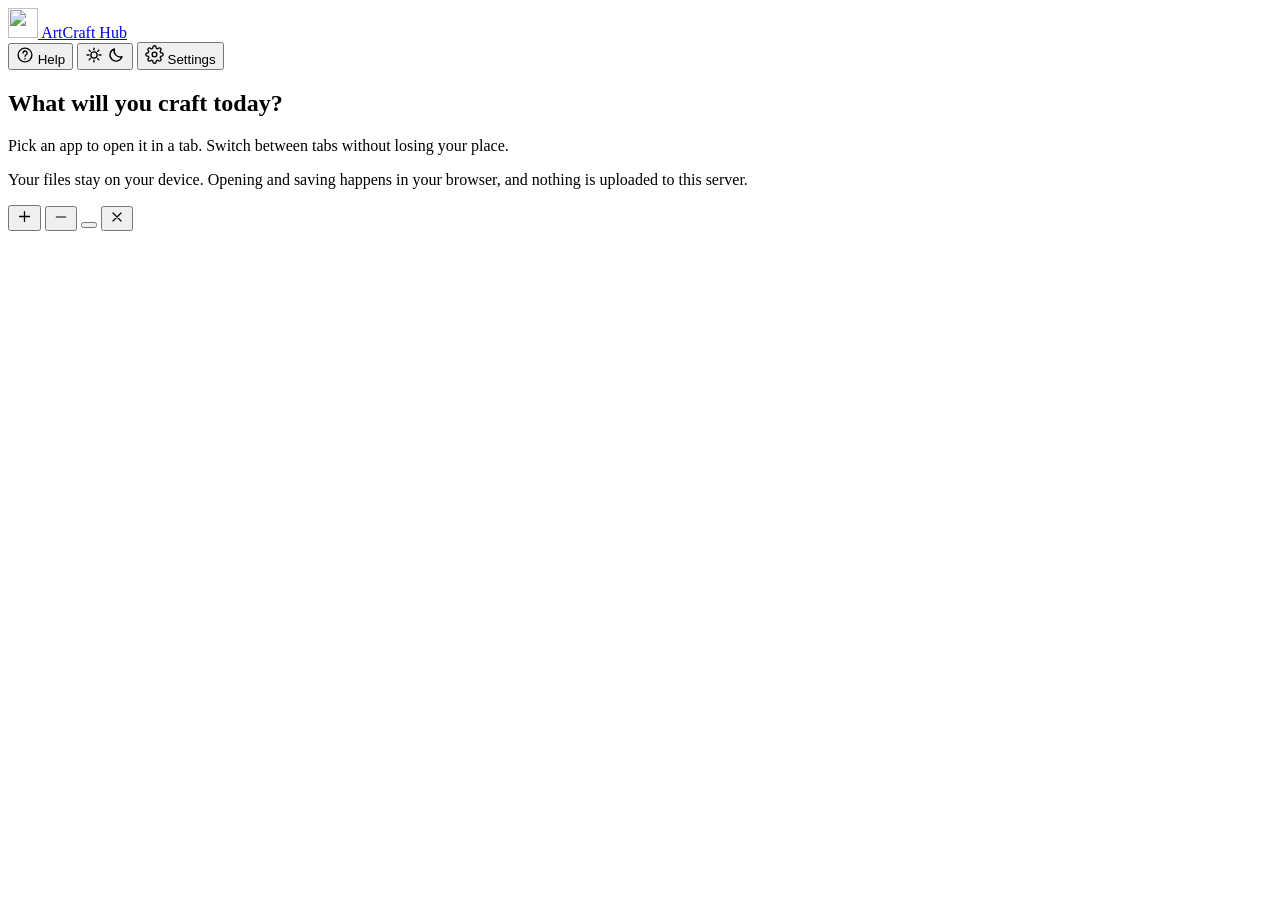
==== commit 1c86592a: "Add files via upload" ====
--- a/public/index.html
+++ b/public/index.html
@@ -24,7 +24,7 @@
     </a>
     <div class="tabs" id="tabs" role="tablist" aria-label="Open apps"></div>
     <div class="actions">
-      <button class="btn ghost" id="helpBtn" type="button" aria-label="Help and information" title="Help and information">
+      <button class="btn ghost" id="helpBtn" type="button" aria-label="Help and support" title="Help and support">
         <svg viewBox="0 0 24 24" width="18" height="18" aria-hidden="true"><circle cx="12" cy="12" r="9.2" fill="none" stroke="currentColor" stroke-width="1.8"/><path d="M9.4 9.4a2.7 2.7 0 1 1 3.9 2.4c-.9.5-1.3 1-1.3 2" fill="none" stroke="currentColor" stroke-width="1.8" stroke-linecap="round"/><circle cx="12" cy="17" r="1.1" fill="currentColor"/></svg>
         <span class="lbl">Help</span>
       </button>
@@ -87,6 +87,10 @@
           <button class="appbar-x" id="appbarNew" type="button" aria-label="Open another in a new tab" title="Open another in a new tab">
             <svg viewBox="0 0 24 24" width="17" height="17" aria-hidden="true"><path d="M12 5v14M5 12h14" fill="none" stroke="currentColor" stroke-width="1.8" stroke-linecap="round"/></svg>
           </button>
+          <button class="appbar-x" id="appbarMin" type="button" aria-label="Minimise: go back to the last app, or Home" title="Minimise (back to the last app, or Home)">
+            <svg viewBox="0 0 24 24" width="16" height="16" aria-hidden="true"><path d="M5 12h14" fill="none" stroke="currentColor" stroke-width="1.8" stroke-linecap="round"/></svg>
+          </button>
+          <button class="appbar-x" id="appbarMax" type="button" aria-label="Full screen" title="Full screen"></button>
           <button class="appbar-x" id="appbarClose" type="button" aria-label="Close app" title="Close app">
             <svg viewBox="0 0 24 24" width="16" height="16" aria-hidden="true"><path d="M6 6l12 12M18 6L6 18" fill="none" stroke="currentColor" stroke-width="1.8" stroke-linecap="round"/></svg>
           </button>
@@ -129,14 +133,122 @@
             <p class="note" id="storageNote"></p>
           </section>
 
-          <section class="set-page" data-page="about" hidden>
-            <p class="eyebrow">General</p>
-            <h2 class="set-title"><b>Help</b> <span>and about</span></h2>
-            <div class="set-card">
-              <p>New here? The help guide covers using the apps, fixing problems, adding apps and what the hub can and cannot do.</p>
-              <button class="btn solid" id="openHelpBtn" type="button">Open the help guide</button>
-            </div>
-            <div class="set-note"><svg viewBox="0 0 24 24" width="20" height="20" fill="none" stroke="currentColor" stroke-width="1.8" stroke-linecap="round" stroke-linejoin="round" aria-hidden="true"><rect x="5" y="11" width="14" height="9" rx="2"/><path d="M8 11V8a4 4 0 0 1 8 0v3"/></svg><p>The site owner signs in under <strong>Admin</strong> to add, update and remove apps. Visitors only see the preferences on this screen.</p></div>
+                    <section class="set-page" data-page="help-using" hidden>
+            <p class="eyebrow">Help and support</p>
+            <h2 class="set-title"><b>Using</b> <span>the apps</span></h2>
+            <div class="prose">
+      <ul>
+        <li>The title bar above an app has <strong>+</strong> (open another tab of the app), <strong>&minus;</strong> (minimise: go back to the last app you used, or Home), a <strong>full screen</strong> button (the app fills the whole browser tab; press it again, or Esc, to come back) and <strong>&times;</strong> (close). The app keeps running when you minimise it.</li>
+        <li>Tabs are named after the open document when the app reports one, like a normal desktop window. Until then, or if the app does not report one, the tab shows the app’s name.</li>
+        <li>Pick a tool on the Home tab to open it in a new tab. Switch between tabs whenever you like; each open app keeps its place.</li>
+        <li><strong>Settings</strong> (the gear in the header, or at the bottom of the left column) opens as its own tab. Your preferences are there, and the site owner signs in under Admin to manage apps.</li>
+        <li>Clicking an app on Home always opens it in a new tab, so you can have the same app open more than once (the tabs read WordCraft, WordCraft 2 and so on). The <strong>+</strong> in the app’s title bar opens another, and Shift-clicking an icon in the left column does too. Tabs of the same app share that app’s saved data in your browser, so save to files and be careful with apps that keep a library in the browser.</li>
+        <li>While an app is open, the icons down the left side jump to any other app, and a green dot marks the ones already open. The list scrolls if there are many. Press the panel button at the top left to hide or show it; on small screens it opens over the app and closes when you pick one.</li>
+        <li>On each tab, an open eye means that app is showing, and a crossed eye means it is hidden but still running (or not started yet, if the tab looks faded). The title bar above the app has a close button, and the logo takes you back Home without reloading.</li>
+        <li>Open and save files from each app’s own menus. Files come from and go to your device, and nothing is uploaded to this server.</li>
+        <li>Save to a file often. Browser storage is not a backup, and a crash or cleared browser data can lose unsaved work.</li>
+        <li>You are warned before closing the page or an app tab while apps are open. You can turn that off, and tab restoring too, under Settings → Preferences, which also says whether the warning is active.</li>
+        <li>When an app is being installed or updated, a small card at the bottom-left shows what is happening. You can hide it and carry on working; it comes back to tell you when the app is ready, or why it could not be installed.</li>
+        <li>A banner offers a refresh when an app is added, updated or removed. Save your work first, because refreshing restarts the open apps.</li>
+        <li>An <strong>Update</strong> tag on an app tile means a newer version exists that the site owner has not installed yet.</li>
+      </ul>
+
+      <h3>Keeping your work safe</h3>
+      <ul>
+        <li>Your browser only shows the close warning after you have clicked or typed on the page. If you have just reopened the page, click anywhere once.</li>
+        <li>Phone and tablet browsers mostly never show it, and no browser can warn if it crashes, restarts or the device shuts down. Saving to a file is the only real protection.</li>
+        <li>Browsers can put background tabs to sleep to save memory, which restarts the apps in them without any warning. In Chrome, add this site under Settings → Performance → Memory Saver → Always keep these sites active. In Edge, use Settings → System and performance → Never put these sites to sleep.</li>
+      </ul>
+
+      <h3>Using the apps on a phone or tablet</h3>
+      <ul>
+        <li>These are full desktop-style apps, so on a small screen they are shown at a larger virtual size, scaled down so the whole window fits. Landscape and tablets give the most room.</li>
+        <li>Use the controls at the bottom right: <strong>+</strong> and <strong>&minus;</strong> zoom in and out, the percentage button fits the app back to your screen, the full screen button fills the whole browser tab with the app (press it again to come back), and the corner button hides the zoom controls.</li>
+        <li>When zoomed in, press <strong>Move view</strong> and drag to look around, then press <strong>Use app</strong> to go back to touching the app itself.</li>
+        <li>Prefer the app at its normal size? Turn off <strong>Fit apps to small screens</strong> under <strong>Settings → Preferences</strong>.</li>
+      </ul>
+            </div>
+          </section>
+
+          <section class="set-page" data-page="help-fix" hidden>
+            <p class="eyebrow">Help and support</p>
+            <h2 class="set-title"><b>Fixing</b> <span>problems</span></h2>
+            <div class="prose">
+      <h3>If an app will not open or looks blank</h3>
+      <p>When an app cannot start, a red bar appears above it with the reason. Try these in order:</p>
+      <ol>
+        <li>Press <strong>Reload this app</strong> in the bar, or refresh the page.</li>
+        <li>Make sure the address starts with <code>https://</code>. Many browser features, including saving to your device and fast graphics, only work on secure pages.</li>
+        <li>Use an up-to-date Chrome, Edge, Firefox or Safari. These apps run as WebAssembly and need WebGL or WebGPU for graphics. Turn on hardware acceleration in your browser settings if it is off.</li>
+        <li>Close other tabs and apps, especially on phones and tablets. Each open app uses memory.</li>
+        <li>If the bar says a file is missing, the problem is in how the project packaged that release. The site owner can choose another version in Settings, and the project’s maintainers can fix it in their next release.</li>
+      </ol>
+
+      <h3>What the hub fixes on its own</h3>
+      <ul>
+        <li>It finds the web build even when a project names its files differently, and skips installers for Windows, macOS and Linux.</li>
+        <li>It checks every download before using it. If a file the app needs is in the wrong folder, it is moved into place.</li>
+        <li>If the newest release is broken, the hub keeps or installs the newest one that works, remembers the broken one so it is not downloaded again, and tells the owner why in Settings.</li>
+        <li>Sites built for the root of a domain have their main links adjusted so they load from here.</li>
+        <li>Icons are taken from the app itself, or from the project’s repository, and a lettered tile is used if none is found.</li>
+        <li>Routine log messages from apps are hidden so the browser console shows warnings and errors only.</li>
+      </ul>
+            </div>
+          </section>
+
+          <section class="set-page" data-page="help-adding" hidden>
+            <p class="eyebrow">Help and support</p>
+            <h2 class="set-title"><b>Adding</b> <span>apps</span></h2>
+            <div class="prose">
+      <h3>Adding an app (site owner)</h3>
+      <ol>
+        <li>Open <strong>Settings</strong> (the gear in the header), choose <strong>Admin sign-in</strong> and enter the admin token.</li>
+        <li>The quickest way is <strong>App store</strong>. It lists the projects in the official ArtCraft Launcher, checks each one for a web build, and adds one with a single click. The list keeps itself up to date alongside the apps.</li>
+        <li>To add any other GitHub project, choose <strong>Add or edit an app</strong> and enter its address, such as <code>owner/name</code>. You can also set a group, a description, a release file pattern or an icon address.</li>
+        <li>Either way, the server finds the project’s releases, downloads the newest web build that works, and adds a tile. This usually takes under a minute. A card at the bottom-left shows progress, so you can leave Settings and keep working, and it tells you when the app is ready or why it failed.</li>
+        <li>After that the server checks for new releases by itself. Each app has an <strong>Update automatically</strong> switch. When it is off, the list shows that an update is available and you press <strong>Update</strong> when you are ready.</li>
+        <li>To stay on a particular version, choose it in the version list and press <strong>Pin</strong>. A pinned app never changes until you unpin it, but the list still tells you when something newer exists.</li>
+        <li>On the <strong>Groups</strong> page you can rename a group, which moves every app in it, and choose its colour. Use <strong>Edit</strong> on an app in <strong>Apps</strong> to change its details.</li>
+      </ol>
+
+      <h3>What an app needs in order to work here</h3>
+      <ul>
+        <li>A public GitHub repository with a published Release. Tags on their own are not enough.</li>
+        <li>A release file that is a zip of a static website with an <code>index.html</code>. The hub recognises the usual <code>-web-</code> name and other web-looking zips. If a project’s file is named differently, use Edit and set the release file pattern.</li>
+        <li>Links that work from a sub-folder. Sites that need to sit at the root of a domain may not load.</li>
+        <li>A size under the limit, 400 MB unless the owner changed it.</li>
+      </ul>
+            </div>
+          </section>
+
+          <section class="set-page" data-page="help-limits" hidden>
+            <p class="eyebrow">Help and support</p>
+            <h2 class="set-title"><b>Limits</b> <span>and privacy</span></h2>
+            <div class="prose">
+      <ul>
+        <li>Only browser-based builds work. Desktop installers such as .exe, .dmg, .deb or .AppImage cannot run here.</li>
+        <li>Private repositories are not supported. GitHub limits how often releases can be checked, and the owner can add a <code>GITHUB_TOKEN</code> to raise that.</li>
+        <li>All apps share one web address and so share the browser’s storage. Only add projects you trust.</li>
+        <li>Whether an app recovers unsaved work after a crash depends on the app. The hub only remembers which tabs were open.</li>
+        <li>If every recent release of a project is broken, the app cannot be installed until the project publishes a fixed one.</li>
+        <li>Saving to a file on the device needs a secure (HTTPS) connection in most browsers.</li>
+      </ul>
+            </div>
+            <div class="set-note"><svg viewBox="0 0 24 24" width="20" height="20" fill="none" stroke="currentColor" stroke-width="1.8" stroke-linecap="round" stroke-linejoin="round" aria-hidden="true"><rect x="5" y="11" width="14" height="9" rx="2"/><path d="M8 11V8a4 4 0 0 1 8 0v3"/></svg><p><strong>Your files stay on your device.</strong> Opening and saving happens in your browser, and nothing is uploaded to this server.</p></div>
+          </section>
+
+          <section class="set-page" data-page="help-support" hidden>
+            <p class="eyebrow">Help and support</p>
+            <h2 class="set-title"><b>Contact</b> <span>support</span></h2>
+            <div class="set-card"><p class="support-line" id="supportContact"></p></div>
+            <h3>When you ask for help, include</h3>
+            <div class="prose">
+              <ul>
+                <li>Which app and version it is (both are in the app’s title bar).</li>
+                <li>What you were doing, and the reason shown in the red bar above the app, if there is one.</li>
+                <li>Your browser and device, and whether the address starts with <code>https://</code>.</li>
+              </ul>
+            </div>
           </section>
 
           <section class="set-page" data-page="signin" hidden>
@@ -162,6 +274,26 @@
               <button class="btn" id="checkAllBtn" type="button">Check for updates</button>
             </div>
             <ul class="applist" id="adminList"></ul>
+          </section>
+
+          <section class="set-page" data-page="store" hidden>
+            <p class="eyebrow">Admin</p>
+            <h2 class="set-title"><b>App</b> <span>store</span></h2>
+            <div class="set-note"><svg viewBox="0 0 24 24" width="20" height="20" fill="none" stroke="currentColor" stroke-width="1.8" stroke-linecap="round" stroke-linejoin="round" aria-hidden="true"><path d="M5 8h14l-1 11a1 1 0 0 1-1 1H7a1 1 0 0 1-1-1z"/><path d="M9 8V7a3 3 0 0 1 6 0v1"/></svg><p>Known projects from the official ArtCraft Launcher. The hub checks each one for a web build and only offers to add the ones that can run here. The list updates along with your apps, and you can still add any GitHub project by hand under <strong>Add or edit an app</strong>.</p></div>
+            <div class="store-bar">
+              <input id="storeSearch" type="search" placeholder="Search projects" aria-label="Search projects" autocomplete="off">
+              <select id="storeFilter" aria-label="Show">
+                <option value="all">All projects</option>
+                <option value="ready">Ready to add</option>
+                <option value="installed">Installed</option>
+                <option value="unavailable">No web build yet</option>
+              </select>
+              <span class="grow"></span>
+              <button class="btn" id="storeAddAll" type="button">Add all ready</button>
+              <button class="btn" id="storeRefresh" type="button">Refresh list</button>
+            </div>
+            <p class="note" id="storeStamp"></p>
+            <div class="store-grid" id="storeGrid"></div>
           </section>
 
           <section class="set-page" data-page="addapp" hidden>
@@ -218,6 +350,7 @@
         <button id="vbIn" type="button" aria-label="Zoom in" title="Zoom in">+</button>
         <button id="vbPan" type="button" aria-pressed="false">Move view</button>
       </span>
+      <button id="vbFull" type="button" aria-label="Full screen" title="Full screen"></button>
       <button id="vbToggle" type="button" aria-expanded="true" aria-label="Hide view controls" title="Hide view controls">
         <svg viewBox="0 0 24 24" width="18" height="18" aria-hidden="true"><path d="M4 9V4h5M20 9V4h-5M4 15v5h5M20 15v5h-5" fill="none" stroke="currentColor" stroke-width="2" stroke-linecap="round" stroke-linejoin="round"/></svg>
       </button>
@@ -225,91 +358,7 @@
     </div>
   </main>
 
-  <dialog id="helpDlg" aria-labelledby="helpTitle">
-    <div class="dlg-head">
-      <h2 id="helpTitle">Help and information</h2>
-      <button class="btn ghost" type="button" data-close>Close</button>
-    </div>
-    <div class="prose dlg-body">
-      <h3>Using the apps</h3>
-      <ul>
-        <li>Pick a tool on the Home tab to open it in a new tab. Switch between tabs whenever you like; each open app keeps its place.</li>
-        <li><strong>Settings</strong> (the gear in the header, or at the bottom of the left column) opens as its own tab. Your preferences are there, and the site owner signs in under Admin to manage apps.</li>
-        <li>Clicking an app on Home always opens it in a new tab, so you can have the same app open more than once (the tabs read WordCraft, WordCraft 2 and so on). The <strong>+</strong> in the app’s title bar opens another, and Shift-clicking an icon in the left column does too. Tabs of the same app share that app’s saved data in your browser, so save to files and be careful with apps that keep a library in the browser.</li>
-        <li>While an app is open, the icons down the left side jump to any other app, and a green dot marks the ones already open. The list scrolls if there are many. Press the panel button at the top left to hide or show it; on small screens it opens over the app and closes when you pick one.</li>
-        <li>On each tab, an open eye means that app is showing, and a crossed eye means it is hidden but still running (or not started yet, if the tab looks faded). The title bar above the app has a close button, and the logo takes you back Home without reloading.</li>
-        <li>Open and save files from each app’s own menus. Files come from and go to your device, and nothing is uploaded to this server.</li>
-        <li>Save to a file often. Browser storage is not a backup, and a crash or cleared browser data can lose unsaved work.</li>
-        <li>You are warned before closing the page or an app tab while apps are open. You can turn that off, and tab restoring too, under Settings → Preferences, which also says whether the warning is active.</li>
-        <li>When an app is being installed or updated, a small card at the bottom-left shows what is happening. You can hide it and carry on working; it comes back to tell you when the app is ready, or why it could not be installed.</li>
-        <li>A banner offers a refresh when an app is added, updated or removed. Save your work first, because refreshing restarts the open apps.</li>
-        <li>An <strong>Update</strong> tag on an app tile means a newer version exists that the site owner has not installed yet.</li>
-      </ul>
-
-      <h3>Keeping your work safe</h3>
-      <ul>
-        <li>Your browser only shows the close warning after you have clicked or typed on the page. If you have just reopened the page, click anywhere once.</li>
-        <li>Phone and tablet browsers mostly never show it, and no browser can warn if it crashes, restarts or the device shuts down. Saving to a file is the only real protection.</li>
-        <li>Browsers can put background tabs to sleep to save memory, which restarts the apps in them without any warning. In Chrome, add this site under Settings → Performance → Memory Saver → Always keep these sites active. In Edge, use Settings → System and performance → Never put these sites to sleep.</li>
-      </ul>
-
-      <h3>Using the apps on a phone or tablet</h3>
-      <ul>
-        <li>These are full desktop-style apps, so on a small screen they are shown at a larger virtual size, scaled down so the whole window fits. Landscape and tablets give the most room.</li>
-        <li>Use the controls at the bottom right: <strong>+</strong> and <strong>&minus;</strong> zoom in and out, the percentage button fits the app back to your screen, and the corner button hides the controls.</li>
-        <li>When zoomed in, press <strong>Move view</strong> and drag to look around, then press <strong>Use app</strong> to go back to touching the app itself.</li>
-        <li>Prefer the app at its normal size? Turn off <strong>Fit apps to small screens</strong> under <strong>Settings → Preferences</strong>.</li>
-      </ul>
-
-      <h3>If an app will not open or looks blank</h3>
-      <p>When an app cannot start, a red bar appears above it with the reason. Try these in order:</p>
-      <ol>
-        <li>Press <strong>Reload this app</strong> in the bar, or refresh the page.</li>
-        <li>Make sure the address starts with <code>https://</code>. Many browser features, including saving to your device and fast graphics, only work on secure pages.</li>
-        <li>Use an up-to-date Chrome, Edge, Firefox or Safari. These apps run as WebAssembly and need WebGL or WebGPU for graphics. Turn on hardware acceleration in your browser settings if it is off.</li>
-        <li>Close other tabs and apps, especially on phones and tablets. Each open app uses memory.</li>
-        <li>If the bar says a file is missing, the problem is in how the project packaged that release. The site owner can choose another version in Settings, and the project’s maintainers can fix it in their next release.</li>
-      </ol>
-
-      <h3>What the hub fixes on its own</h3>
-      <ul>
-        <li>It finds the web build even when a project names its files differently, and skips installers for Windows, macOS and Linux.</li>
-        <li>It checks every download before using it. If a file the app needs is in the wrong folder, it is moved into place.</li>
-        <li>If the newest release is broken, the hub keeps or installs the newest one that works, remembers the broken one so it is not downloaded again, and tells the owner why in Settings.</li>
-        <li>Sites built for the root of a domain have their main links adjusted so they load from here.</li>
-        <li>Icons are taken from the app itself, or from the project’s repository, and a lettered tile is used if none is found.</li>
-        <li>Routine log messages from apps are hidden so the browser console shows warnings and errors only.</li>
-      </ul>
-
-      <h3>Adding an app (site owner)</h3>
-      <ol>
-        <li>Open <strong>Settings</strong> (the gear in the header), choose <strong>Admin sign-in</strong> and enter the admin token.</li>
-        <li>Choose <strong>Add or edit an app</strong>, then enter the project’s GitHub address, such as <code>owner/name</code>. Optionally choose a group, a short description, a release file pattern or an icon address.</li>
-        <li>Press <strong>Add app</strong>. The server finds the project’s releases, downloads the newest web build that works, and adds a tile. This usually takes under a minute. A card at the bottom-left shows progress, so you can leave Settings and keep working, and it tells you when the app is ready or why it failed.</li>
-        <li>After that the server checks for new releases by itself. Each app has an <strong>Update automatically</strong> switch. When it is off, the list shows that an update is available and you press <strong>Update</strong> when you are ready.</li>
-        <li>To stay on a particular version, choose it in the version list and press <strong>Pin</strong>. A pinned app never changes until you unpin it, but the list still tells you when something newer exists.</li>
-        <li>On the <strong>Groups</strong> page you can rename a group, which moves every app in it, and choose its colour. Use <strong>Edit</strong> on an app in <strong>Apps</strong> to change its details.</li>
-      </ol>
-
-      <h3>What an app needs in order to work here</h3>
-      <ul>
-        <li>A public GitHub repository with a published Release. Tags on their own are not enough.</li>
-        <li>A release file that is a zip of a static website with an <code>index.html</code>. The hub recognises the usual <code>-web-</code> name and other web-looking zips. If a project’s file is named differently, use Edit and set the release file pattern.</li>
-        <li>Links that work from a sub-folder. Sites that need to sit at the root of a domain may not load.</li>
-        <li>A size under the limit, 400 MB unless the owner changed it.</li>
-      </ul>
-
-      <h3>Limitations</h3>
-      <ul>
-        <li>Only browser-based builds work. Desktop installers such as .exe, .dmg, .deb or .AppImage cannot run here.</li>
-        <li>Private repositories are not supported. GitHub limits how often releases can be checked, and the owner can add a <code>GITHUB_TOKEN</code> to raise that.</li>
-        <li>All apps share one web address and so share the browser’s storage. Only add projects you trust.</li>
-        <li>Whether an app recovers unsaved work after a crash depends on the app. The hub only remembers which tabs were open.</li>
-        <li>If every recent release of a project is broken, the app cannot be installed until the project publishes a fixed one.</li>
-        <li>Saving to a file on the device needs a secure (HTTPS) connection in most browsers.</li>
-      </ul>
-    </div>
-  </dialog>
+  
   <div class="toast" id="toast" role="status" aria-live="polite"></div>
   <script src="/_hub/app.js" defer></script>
 </body>
